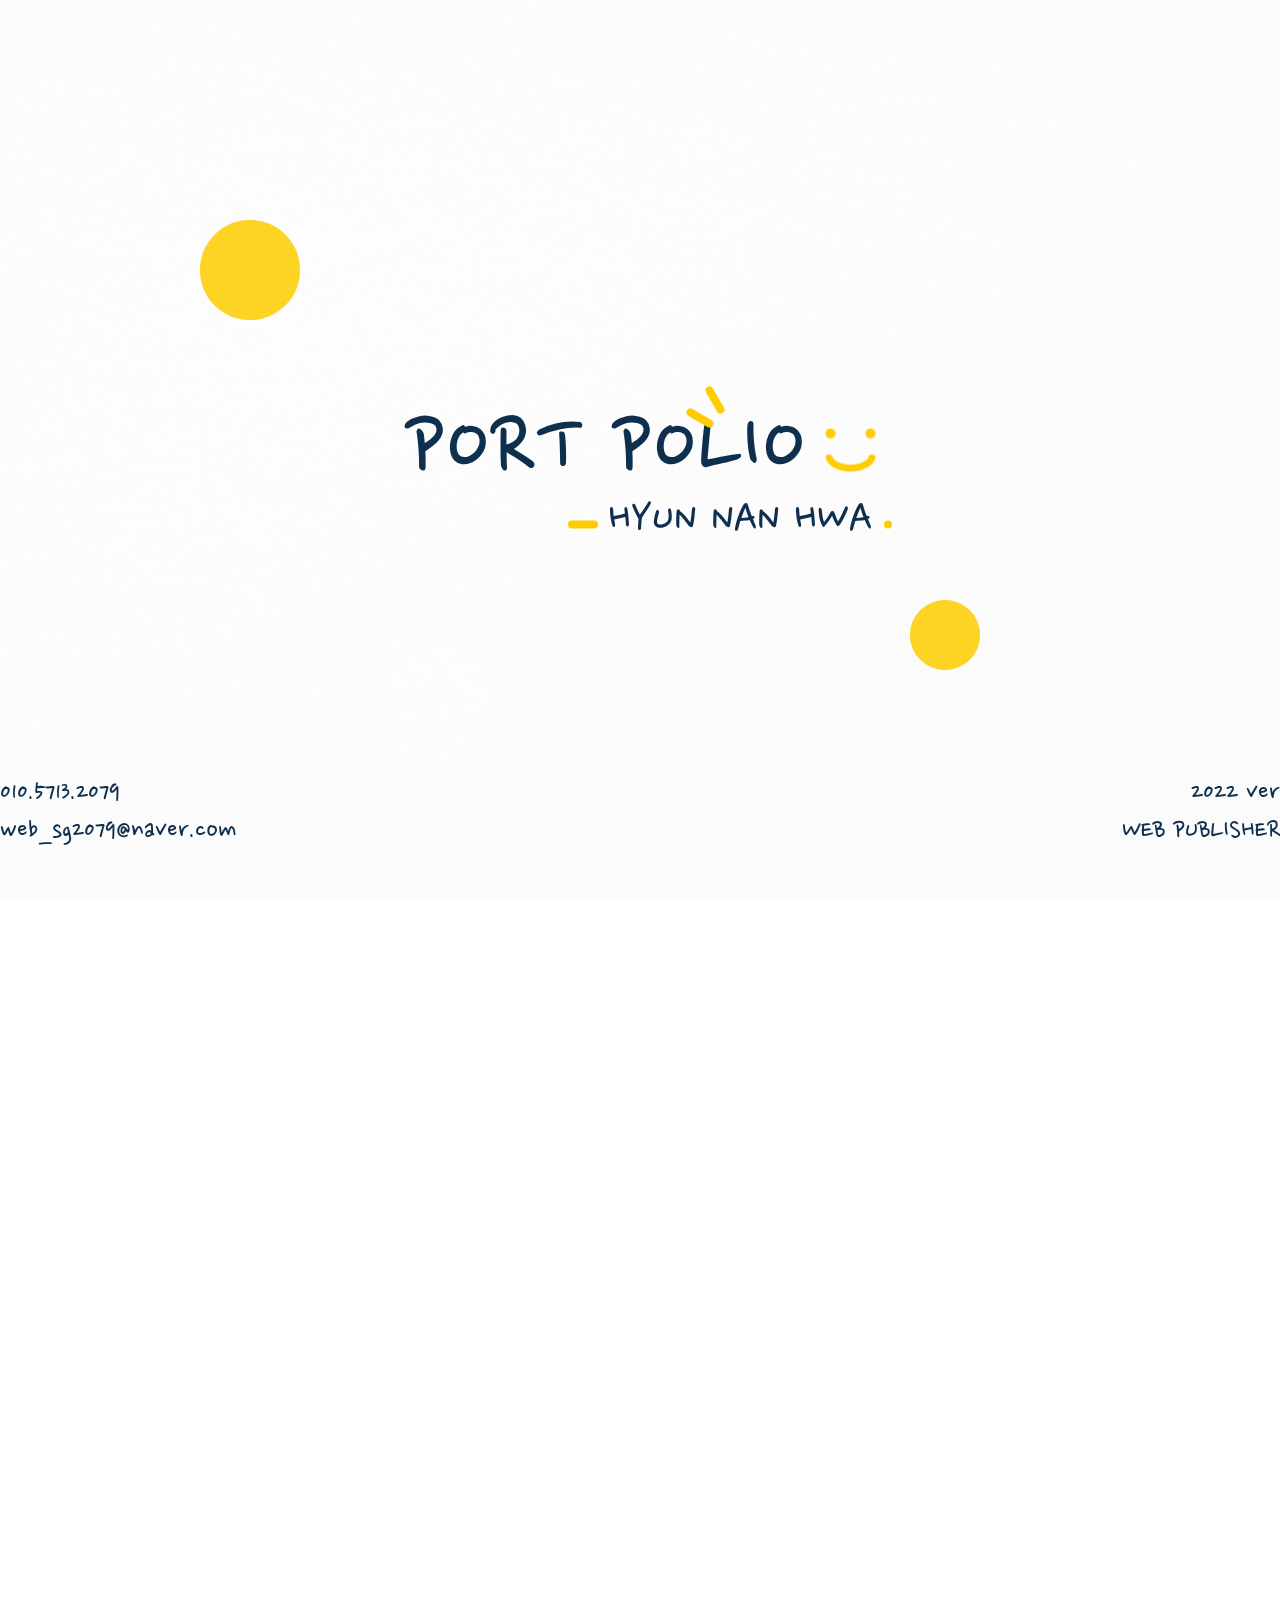
==== index.html @ 932bc582 "first commit" ====
<!DOCTYPE html>
<html lang="ko">
<head>
    <meta charset="UTF-8">
    <meta http-equiv="X-UA-Compatible" content="IE=edge">
    <meta name="viewport" content="width=device-width, initial-scale=1.0">
    <title>portpolio</title>

    <link href="css/index.css" rel="stylesheet"/>

    <link href="lib/XEIcon-2.2.0/xeicon.min.css" rel="stylesheet"/>
    <link href="js/fullPage.js-master/dist/fullpage.min.css" rel="stylesheet"/>

    <link href="https://fonts.googleapis.com/css2?family=Nanum+Pen+Script&display=swap" rel="stylesheet">
    <link href="https://fonts.googleapis.com/css2?family=Noto+Sans+KR:wght@100;300;400;500;700&display=swap" rel="stylesheet">

    <script src="js/fullPage.js-master/dist/fullpage.min.js"></script>
    <script src="js/fullPage.js-master/vendors/scrolloverflow.min.js"></script>
    <script src="js/jquery-3.6.0.min.js"></script>
    <script>
        $(function(){
            var myFullpage = new fullpage('#fullpage', {
                scrollOverflow:true,
                anchors: ['firstPage', 'secondPage', '3rdPage', '4rdpage', '5rdpage', '6rdpage'],
                /* navigation: true,
                navigationPosition: 'right',  */
                afterResponsive: function(isResponsive){
                }
            });

            //hollys
            $('.btn1').click(function(){
                $('.hollys_page').css({
                   'display' : 'block'
                });
                $('body').on('scroll touchmove mousewheel', function(event){
                    event.preventDefault();
                    event.stopPropagation();
                    return false;
                });
            });

            $('.xi-close').click(function(){
                $('.hollys_page').css({
                    'display' : 'none'
                });
                $('body').off('scroll touchmove mousewheel');
            });


            //cledor
            $('.btn2').click(function(){
                $('.cledor_page').css({
                    'display' : 'block' 
                });
                $('body').on('scroll touchmove mousewheel', function(event){
                    event.preventDefault();
                    event.stopPropagation();
                    return false;
                });
            });

            $('.xi-close').click(function(){
                $('.cledor_page').css({
                    'display' : 'none'
                });
                $('body').off('scroll touchmove mousewheel');
            });

            //yoo
            $('.btn3').click(function(){
                $('.yoo_page').css({
                    'display' : 'block' 
                });
                $('body').on('scroll touchmove mousewheel', function(event){
                    event.preventDefault();
                    event.stopPropagation();
                    return false;
                });
            });

            $('.xi-close').click(function(){
                $('.yoo_page').css({
                    'display' : 'none'
                });
                $('body').off('scroll touchmove mousewheel');
            });

            //non
            $('.btn4').click(function(){
                $('.non_page').css({
                    'display' : 'block' 
                });
                $('body').on('scroll touchmove mousewheel', function(event){
                    event.preventDefault();
                    event.stopPropagation();
                    return false;
                });
            });

            $('.xi-close').click(function(){
                $('.non_page').css({
                    'display' : 'none'
                });
                $('body').off('scroll touchmove mousewheel');
            });

        });
    </script>
</head>
<body>
    
    <div id="fullpage">

        <div class="first section">
            <header>
                <img src="img/bg2.jpg" alt="">
                <div class="title">
                    <h1>PORT POLIO</h1>
                    
                    <div class="img">
                        <img src="img/smile.png" alt="">
                    </div><!-- img end -->
                </div><!-- title end -->
                
                <div class="ani"></div>
                <div class="ani2"></div>
                <div class="ani3"></div>
                <div class="ani4"></div>
                <div class="ani5"></div>
                <div class="ani6"></div>
                <div class="ani7"></div>
        
                <div class="ani8"></div>
                <div class="ani9"></div>
                <div class="ani10"></div>
                <div class="ani11"></div>
                <div class="ani12"></div>
        
                <div class="name">
                    <h2>HYUN NAN HWA</h2>
                </div><!-- name end -->
        
                <div class="info">
                    <ul>
                        <li>010.5713.2079</li>
                        <li>web_sg2079@naver.com</li>
                    </ul><!-- left end -->
        
                    <ul>
                        <li>2022 ver</li>
                        <li>WEB PUBLISHER</li>
                    </ul>
                </div> <!-- info end -->
            </header>
        </div><!-- first section end -->
        <div class="about section " id="section0">
            
            <div class="about_in">
                <div class="about_left">
                    <div>
                        <h1>
                            HYUN <br/>
                            NAN HWA
                        </h1>
                    </div>
                    
                    <div class="character">
                        <ul>
                            <li><span>CHARACTER</span></li>
                            <li>끈기</li>
                            <li>책임감</li>
                            <li>긍정적</li>
                        </ul>
                    </div><!-- character end -->
                </div> <!-- about_left end -->
                
                
                <div class="about_right">
                    <div class="about_box">
                        <div>
                            <img src="img/다운로드.jpg" alt="">
                        </div>

                        <div>
                            <ul class="profile"> 
                                <li><span>PROFILE</span></li>
                                <li>현난화</li>
                                <li>부산광역시 동래구</li>
                                <li>010.5713.2079</li>
                                <li>web_sg2079@naver.com</li>
                            </ul><!-- profile end -->

                            <ul class="edu">
                                <li><span>EDUCATION</span></li>
                                <li>2021.12 그린컴퓨터아카데미 웹퍼블리셔 과정 수료</li>
                                <li>2016.02 부산정보관광고등학교 졸업</li>
                                <!-- <li><button>이력서 PDF 다운로드</button></li> -->
                            </ul><!-- edu end -->
                            
                        </div>
                        
                    </div><!-- about_box end -->

                    <div>
                        <h3>SKILLS</h3>
                        <ul class="skills">
                            <li>
                                <img src="img/html.png" alt="">
                                <p>HTML</p>
                            </li>
                            <li>
                                <img src="img/css.png" alt="">
                                <p>CSS</p>
                            </li>
                            <li>
                                <img src="img/js.png" alt="">
                                <p>Js</p>
                            </li>
                            <li>
                                <img src="img/ps.png" alt="">
                                <p>Ps</p>
                            </li>
                            <li>
                                <img src="img/ai.png" alt="">
                                <p>Ai</p>
                            </li>
                            <li>
                                <img src="img/xd.png" alt="">
                                <p>XD</p>
                            </li>
                            <li>
                                <img src="img/word.png" alt="">
                                <p>Word</p>
                            </li>
                            <li>
                                <img src="img/ppt.png" alt="">
                                <p>PPT</p>
                            </li>
                        </ul>
                    </div><!-- skills end -->
                </div><!-- about_right -->
            </div><!-- about_in end -->
           
        </div><!-- about end -->

        <div class="section" id="section1">
            <div class="chapter">

                <div class="chapter_title">
                    <h1>CHAPTER</h1>
                    
                    <div class="ani13"></div>
                    <div class="ani14"></div>

                    <div class="ani15"></div>
                    <div class="ani16"></div>
                    <div class="ani17"></div>
                    <div class="ani18"></div>
                    <div class="ani19"></div>

                    <div class="ani20"></div>
                    <div class="ani21"></div>
                    <div class="ani22"></div>
                    <div class="ani23"></div>
                    <div class="ani24"></div>
                </div><!-- chapter_title end -->

                <div class="chapter_in">

                    <ul class="web">
                        <li><span>WEBSITE RENEWAL</span></li>
                        <li>할리스 커피</li>
                        <li>끌레도르</li>
                        <li>빈집 큐레이션 플랫폼, 유휴</li>
                        <li>코비젼 위하랑</li>
                    </ul><!-- web end -->

                    <ul class="app">
                        <li><span>APP DESIGN</span></li>
                        <li>논픽션</li>
                    </ul><!-- app end -->

                    <ul class="graphic">
                        <li><span>GRAPHIC DESIGN</span></li>
                    </ul><!-- graphic end -->
                </div><!-- chapter_in end -->
            </div>
        </div>

        <div class="section" id="section2">
            <div class="hollys">
                <div class="animation_hollys">
                    <img src="img/hollys.png" alt="">
                </div>

                <div class="hollys_right">
                    <div class="hollys_title">
                        <h3>할리스 커피</h3>
                        <p>기본형 페이지</p>
                    </div><!-- hollys_title end -->

                    <div class="program">
                        <ul>
                            <li><span>참여도</span></li>
                            <li>기획/디자인/코딩 100%</li>
                        </ul>

                        <ul>
                            <li><span>프로그램</span></li>
                            <li>Photoshop</li>
                            <li>XD</li>
                            <li>HTML</li>
                            <li>CSS</li>
                        </ul>
                    </div><!-- program end -->

                    <div class="hollys_p">
                        <p>할리스 레드를 사용해 포인트를 주었고,<br/>
                            멤버십과 MD상품을 메인페이지에 배치하여<br/>
                            중요한 정보를 확인할 수 있도록 디자인 하였습니다.</p>
                        
                        <button class="btn1">상세페이지</button>
                        <button onclick="window.open('http://hymu.dothome.co.kr/hollys/index.html') ">홈페이지</button>
                            
                        <div class="hollys_page" id="h_page">
                            <img src="img/hollys_page.jpg" alt="">
                            <i class="xi-close"></i>
                        </div><!-- hollys_page end -->
                    </div><!-- hollys_p end -->
                </div> <!-- hollys_right end -->
            </div><!-- hollys end -->
        </div>

        <div class="section" id="section3">
            
            <div class="cledor">

                <div class="cledor_left">
                    <div class="cledor_title">
                        <h3>끌레도르</h3>
                        <p>반응형 페이지</p>
                    </div><!-- hollys_title end -->

                    <div class="program">
                        <ul>
                            <li><span>참여도</span></li>
                            <li>기획/디자인/코딩 100%</li>
                        </ul>

                        <ul>
                            <li><span>프로그램</span></li>
                            <li>Photoshop</li>
                            <li>XD</li>
                            <li>HTML</li>
                            <li>CSS</li>
                        </ul>
                    </div><!-- program end -->

                    <div class="cledor_p">
                        <p>
                            끌레도르만의 부드럽고 세련되며, 고급스러운 느낌을<br/>
                            살려주었습니다. 또한, 필요한 내용만을 담아 보기 좋고<br/>
                            편리하게 사용할 수 있도록 리뉴얼 하였습니다.<br/>
                            반응형으로 제작하였으며,
                            뷰포트 414PX 까지 적용하였습니다.  <br/>
                        </p>
                        
                        <button class="btn2">
                            상세페이지
                        </button>
                        <button onclick="window.open('http://hymu.dothome.co.kr/cledor/index.html') ">홈페이지</button>

                        <div class="cledor_page" id="c_page">
                            <img src="img/cledor_page.jpg" alt="">
                            <i class="xi-close"></i>
                        </div><!-- cledor_page end -->

                    </div><!-- cledor_p end -->
                </div> <!-- cledor_left end -->
                <div class="cledor_mockup">
                    <img src="img/cledor_mockup.png" alt="">
                </div><!-- cledor_mockup end -->
            </div><!-- cledor end -->

        </div>

        <div class="section" id="section4">

            <div class="yoo">
                <div class="animation_yoo">
                    <img src="img/yoo.jpg" alt="">
                </div>

                <div class="yoo_right">
                    <div class="yoo_title">
                        <h3>유휴</h3>
                        <p>기본형 페이지</p>
                    </div><!-- yoo_title end -->

                    <div class="program">
                        <ul>
                            <li><span>참여도</span></li>
                            <li>기획/디자인/코딩 100%</li>
                        </ul>

                        <ul>
                            <li><span>프로그램</span></li>
                            <li>Photoshop</li>
                            <li>XD</li>
                            <li>HTML</li>
                            <li>CSS</li>
                        </ul>
                    </div><!-- program end -->

                    <div class="yoo_p">
                        <p>‘살고 싶은 동네’ 라는 의미에 맞춰<br/>
                            깔끔하고 차분한 분위기로 디자인 하였습니다.<br/>
                            멤버십과 유휴 동네의 소식,  빈집 찾기 등 필요한<br/>
                            정보만을 담아 파악하기 쉽도록 리뉴얼 하였습니다.</p>
                        
                        <button class="btn3">상세페이지</button>
                        <button onclick="window.open('http://hymu.dothome.co.kr/yoo/index.html#firstPage') ">홈페이지</button>

                        <div class="yoo_page" id="y_page">
                            <img src="img/yoo_page.jpg" alt="">
                            <i class="xi-close"></i>
                        </div><!-- yoo_page end -->

                    </div><!-- yoo_p end -->
                </div> <!-- yoo_right end -->
            </div><!-- yoo end -->
        </div>

        <div class="section" id="section5">

            <div class="weharang">

                <div class="weharang_left">
                    <div class="weharang_title">
                        <h3>코비젼 위하랑</h3>
                        <p>기본형 카피</p>
                    </div><!-- weharang_title end -->

                    <div class="program">
                        <ul>
                            <li><span>참여도</span></li>
                            <li>코딩 100%</li>
                        </ul>

                        <ul>
                            <li><span>프로그램</span></li>
                            <li>HTML</li>
                            <li>CSS</li>
                        </ul>
                    </div><!-- program end -->

                    <div class="weharang_p">
                        <p>
                            코비젼 위하랑 홈페이지를 카피하여
                            제작하였습니다.
                        </p>
                        
                        <button onclick="window.open('http://hymu.dothome.co.kr/weharang/index.html') ">홈페이지</button>
                    </div><!-- weharang_p end -->
                </div> <!-- weharang_left end -->

                <div class="weharang_mockup">
                    <img src="img/weharang.jpg" alt="">
                </div><!-- weharang_mockup end -->
            </div><!-- weharang end -->

        </div>

        <div class="section" id="section6">

            <div class="non">
                <div class="non_mockup">
                    <img src="img/non.png" alt="">
                    <img src="img/non_menu.png" alt="">
                    <img src="img/non_sub.png" alt="">
                </div><!-- non_mockup end -->

                <div class="non_right">
                    <div class="non_title">
                        <h3>논픽션</h3>
                        <p>앱 디자인</p>
                    </div><!-- yoo_title end -->

                    <div class="program">
                        <ul>
                            <li><span>참여도</span></li>
                            <li>기획/디자인 100%</li>
                        </ul>

                        <ul>
                            <li><span>프로그램</span></li>
                            <li>Photoshop</li>
                            <li>XD</li>
                        </ul>
                    </div><!-- program end -->

                    <div class="non_p">
                        <p>논픽션의 브랜드 취지에 따라 차분하고<br/>
                            고요한 분위기로 제작하였으며,<br/>
                            자연적인 이미지를 강조하였습니다. </p>
                        
                        <button class="btn4">상세페이지</button>

                        <div class="non_page">
                            <img src="img/non_page.jpg" alt="">
                            <i class="xi-close"></i>
                        </div><!-- non_page end -->

                    </div><!-- non_p end -->
                </div> <!-- non_right end -->
            </div><!-- non end -->
        </div>

        <div class="section" id="section7">
            
            <div class="graphic_design">

                <div>
                    <h3>GRAPHIC DESIGN</h3>    
                </div>

                <div class="banner">

                    <div class="slide" id="slide1">
                        <div class="banner1">
                            <img src="img/0702-웹배너완성2.png" alt="">
                        </div>
                    </div>

                    <div class="slide2 slide" id="slide2">
                        <div class="banner2">
                            <img src="img/1101_레이어마스크사용하여배너제작_완성.jpg" alt="">
                        </div>
                    </div>

                    <div class="slide3 slide" id="slide3">
                        <div class="banner3">
                            <img src="img/06_가우시안 블러이미지.jpg" alt="">
                        </div>
                    </div>

                    <div class="slide4 slide" id="slide4">
                        <div class="banner4">
                            <img src="img/메인시안02.jpg" alt="">
                            <img src="img/토마토잘라내기.jpg" alt="">
                        </div>
                    </div>

                    <div class="slide5 slide" id="slide5">
                        <div class="banner5">
                            <img src="img/왕복항공권.png" alt="">
                            <img src="img/이벤트.png" alt="">
                        </div>
                    </div>

                </div><!-- banner end -->

            </div><!-- graphic_design end -->

        </div>

        <div class="section" id="section8">

            <div class="footer">
                <div class="f_title">
                    <h1>THANK YOU !</h1>
                    
                    <div class="img">
                        <img src="img/smile.png" alt="">
                    </div><!-- img end -->
                </div><!-- f_title end -->

                <div class="ani25"></div>
                <div class="ani26"></div>

        
                <div class="f_info">
                    <ul>
                        <li>010.5713.2079</li>
                        <li>web_sg2079@naver.com</li>
                    </ul><!-- left end -->
        
                    <ul>
                        <li><a href="img/현난화 입사지원서.pdf" download target="_blank">이력서 다운로드</a></li>
                        <li><a href="img/현난화_포트폴리오.pdf" download target="_blank">포트폴리오 다운로드</a></li>
                    </ul>
                    
                    <ul>
                        <li>2022 ver</li>
                        <li>WEB PUBLISHER</li>
                    </ul>
                </div> <!-- info end -->
            </div><!-- footer end -->
        </div>

    </div> <!-- #fullpage end -->
</body>
</html>
---- css/index.css ----
@charset "utf-8";

* {margin: 0; padding: 0;}
li {list-style: none;}
a {
    text-decoration: none;
    color: #333;
    display: block;
}

/* HEADER */
header {
    position: relative;
    font-family: 'Nanum Pen Script';
}
header > img {
    width: 100%;
    height: 100vh;
    display: block;
}
.title {
    position: absolute;
    top: 50%;
    left: 50%;
    transform: translate(-50%, -50%);
    display: flex;
}
.title h1 {
    font-size: 100px;
    color: #0f2f4f;
    font-weight: lighter;
    margin-right: 20px;
}
.title .img {
    display: flex;
    align-items: center;
}
.ani {
    animation: po 1s .1s infinite alternate linear;
    width: 30px;
    height: 8px;
    border-radius: 50px;
    background-color: #ffcc00;

    position: absolute;
    top: 46%;
    left: 685px;
    transform: translateY(-46.5%);
    transform: rotate(30deg);
}
@keyframes po {
    0% {
        transform: rotate(50deg);
    }
}
.ani2 {
    animation: po2 1s .1s infinite alternate linear;
    width: 30px;
    height: 8px;
    border-radius: 50px;
    background-color: #ffcc00;

    position: absolute;
    top: 44%;
    left: 700px;
    transform: translateY(-44%);
    transform: rotate(60deg);
}
@keyframes po2 {
    0% {
        transform: rotate(80deg);
    }
    100% {
        
    }
}
.ani3 {
    animation: ball 1.5s 0s infinite alternate linear;
    width: 100px;
    height: 100px;
    background-color: #ffcc00;
    border-radius: 50px;
    opacity: .5;

    position: absolute;
    top: 220px;
    left: 200px;
}
@keyframes ball {
    0% {
        transform: translate(120px, 180px);
    }
}
.ani4 {
    animation: ball2 1.5s .3s infinite alternate linear;
    width: 100px;
    height: 100px;
    background-color: #ffcc00;
    border-radius: 50px;
    opacity: .4;

    position: absolute;
    top: 220px;
    left: 200px;
}
@keyframes ball2 {
    0% {
        transform: translate(120px, 180px);
    }
}
.ani5 {
    animation: ball3 1.5s .6s infinite alternate linear;
    width: 100px;
    height: 100px;
    background-color: #ffcc00;
    border-radius: 50px;
    opacity: .3;

    position: absolute;
    top: 220px;
    left: 200px;
}
@keyframes ball3 {
    0% {
        transform: translate(120px, 180px);
    }
}
.ani6 {
    animation: ball4 1.5s .9s infinite alternate linear;
    width: 100px;
    height: 100px;
    background-color: #ffcc00;
    border-radius: 50px;
    opacity: .2;

    position: absolute;
    top: 220px;
    left: 200px;
}
@keyframes ball4 {
    0% {
        transform: translate(120px, 180px);
    }
}
.ani7 {
    animation: ball5 1.5s 1.2s infinite alternate linear;
    width: 100px;
    height: 100px;
    background-color: #ffcc00;
    border-radius: 50px;
    opacity: .1;

    position: absolute;
    top: 220px;
    left: 200px;
}
@keyframes ball5 {
    0% {
        transform: translate(120px, 180px);
    }
}


.ani8 {
    animation: ball6 2s 0s infinite alternate linear;
    width: 70px;
    height: 70px;
    background-color: #ffcc00;
    border-radius: 50px;
    opacity: .5;

    position: absolute;
    top: 600px;
    right: 300px;
}
@keyframes ball6 {
    0% {
        transform: translate(-120px, 150px);
    }
}
.ani9 {
    animation: ball7 2s .3s infinite alternate linear;
    width: 70px;
    height: 70px;
    background-color: #ffcc00;
    border-radius: 50px;
    opacity: .4;

    position: absolute;
    top: 600px;
    right: 300px;
}
@keyframes ball7 {
    0% {
        transform: translate(-120px, 150px);
    }
}
.ani10 {
    animation: ball8 2s .6s infinite alternate linear;
    width: 70px;
    height: 70px;
    background-color: #ffcc00;
    border-radius: 50px;
    opacity: .3;

    position: absolute;
    top: 600px;
    right: 300px;
}
@keyframes ball8 {
    0% {
        transform: translate(-120px, 150px);
    }
}
.ani11 {
    animation: ball9 2s .9s infinite alternate linear;
    width: 70px;
    height: 70px;
    background-color: #ffcc00;
    border-radius: 50px;
    opacity: .2;

    position: absolute;
    top: 600px;
    right: 300px;
}
@keyframes ball9 {
    0% {
        transform: translate(-120px, 150px);
    }
}
.ani12 {
    animation: ball10 2s 1.2s infinite alternate linear;
    width: 70px;
    height: 70px;
    background-color: #ffcc00;
    border-radius: 50px;
    opacity: .1;

    position: absolute;
    top: 600px;
    right: 300px;
}
@keyframes ball10 {
    0% {
        transform: translate(-120px, 150px);
    }
}

/* header .title::before {
    content: '';
    width: 30px;
    height: 8px;
    background-color: red;
    border-radius: 50px;
    transform: rotate(60deg);
}
header .title::after {
    content: '';
    width: 30px;
    height: 8px;
    background-color: red;
    border-radius: 50px;
    transform: rotate(30deg);
    
    position: absolute;
    top: 25px;
    left: -15px;
} */

header .name {
    position: absolute;
    top: 50%;
    left: 50%;
    transform: translate(-50%, -50%);
    margin-top: 70px;
    margin-left: 100px;
}
header .name::before {
    content: '';
    width: 30px;
    height: 8px;
    background-color: #ffcc00;
    border-radius: 50px;

    position: absolute;
    top: 50%;
    left: -40px;
}
header .name::after {
    content: '';
    width: 8px;
    height: 8px;
    background-color: #ffcc00;
    border-radius: 50px;

    position: absolute;
    top: 50%;
    right: -20px;
}
header .name h2 {
    font-size: 50px;
    color: #0f2f4f;
    font-weight: lighter;
}

.info {
    max-width: 1720px;
    width: 100%;
    margin: 0 auto;

    display: flex;
    justify-content: space-between;

    position: absolute;
    bottom: 50px;
    left: 50%;
    transform: translateX(-50%);
}
.info ul {
    font-size: 30px;
    color: #0f2f4f;
}
.info ul:nth-child(2) {
    text-align: right;
}

/* about */
.about {
    background: url('../img/bg2.jpg') 0 0 / cover no-repeat;
    position: relative;
}
.about_in {
    max-width: 1420px;
    width: 100%;
    margin: 0 auto;

    display: flex;
    justify-content: space-between;

    font-family: 'Noto Sans KR', sans-serif;
}

/* left */
.about_left {
    width: 45%;
    display: flex;
    flex-wrap: wrap;
    align-content: space-between;
    
}
.about_left h1 {
    font-family: 'Nanum Pen Script';
    font-weight: lighter;
    font-size: 80px;
    line-height: 50px;
    margin-left: 20px;
    color: #0f2f4f;
}
.about_left h1::before {
    content: '';
    width: 5px;
    height: 100px;
    background-color: #ffcc00;

    position: absolute;
    margin-left: -20px;
}
.about_left .character {
    width: 80%;
    margin-left: 0;
    text-align: center;
}
.about_left .character ul li {
    font-size: 18px;
    margin: 0 auto;
    width: 130px;
    height: 130px;
    border-radius: 50%;
    line-height: 130px;
    color: #0f2f4f;
}
.about_left .character li span {
    font-size: 25px;
    color: #0f2f4f;
    font-weight: 500;
    margin-left: 0px;
}
.about_left .character li:first-child {
    line-height: 150px;
}
.about_left .character li:first-child::before {
    content: '';
    width: 8px;
    height: 8px;
    background-color: #ffcc00;
    border-radius: 50px;
    margin-left: -20px;
    margin-top: 73px;

    position: absolute;
}
.about_left .character li:nth-child(2) {
    background-color: rgba(255, 204, 0, .3);
    margin-bottom: -20px;
}
.about_left .character li:nth-child(3) {
    background-color: rgba(255, 204, 0, .2);
    margin-bottom: -20px;
} 
.about_left .character li:nth-child(4) {
    background-color: rgba(255, 204, 0, .1);
} 


/* right */
.about_right {
    display: flex;
    flex-wrap: wrap;
}
.about_right div:nth-child(2) {
    width: 100%;
}
.about_box {
    width: 100%;

    display: flex;
    align-items: center;

    padding: 25px 30px;
    margin-bottom: 50px;

    border: 5px solid #ffcc00;
    border-radius: 20px;
    background-color: white;
}
.about_box div ul {
    display: inline-block;
    vertical-align: top;
    font-weight: 500;
    line-height: 35px;
    font-size: 18px;
    color: #0f2f4f;
    /* letter-spacing: -1px; */
}
.about_box div ul li:first-child {
    margin-bottom: 30px;
}
.about_box img {
    width: 200px;
    margin-right: 40px;
}
.profile {
    margin-right: 50px;
    margin-right: 60px;
}
.profile span {
    font-size: 25px;
    margin-left: 20px;
}
.profile span::before {
    content: '';
    width: 8px;
    height: 8px;
    background-color: #ffcc00;
    border-radius: 50px;
    margin-left: -20px;
    margin-top: 14px;

    position: absolute;
}
.edu span {
    font-size: 25px;
    margin-left: 20px;
}
.edu span::before {
    content: '';
    width: 8px;
    height: 8px;
    background-color: #ffcc00;
    border-radius: 50px;
    margin-left: -20px;
    margin-top: 14px;

    position: absolute;
}
.edu button {
    margin-top: 15px;
    width: 180px;
    height: 50px;
    border: 0;
    border-radius: 10px;
    background-color: #0f2f4f;
    color: white;
    font-size: 15px;
    cursor: pointer;
}
.skills li {
    display: inline-block;
    flex-wrap: wrap;
    margin-right: 28px;
    text-align: center;
}
.about_right div:nth-child(2) {
    margin-left: 30px;
}
.about_right div:nth-child(2) h3 {
    font-size: 25px;
    margin-left: 20px;
    font-weight: 500;
    margin-bottom: 30px;
    color: #0f2f4f;
}
.about_right div:nth-child(2) h3::before {
    content: '';
    width: 8px;
    height: 8px;
    background-color: #ffcc00;
    border-radius: 50px;
    margin-left: -20px;
    margin-top: 16px;

    position: absolute;
}
.skills li p {
    margin-top: 15px;
    color: #0f2f4f;
    font-size: 18px;
}
.skills li:last-child {
    margin-right: 0;
}

/* chapter */
#section1 {
    background: url('../img/bg2.jpg') 0 0 / cover no-repeat;
    height: 100vh;

    position: relative;
}
.chapter {
    max-width: 350px;
    width: 100%;
    margin: 0 auto;
    display: flex;
    flex-direction: column;
}
.chapter h1 {
    font-size: 80px;
    font-family: 'Nanum Pen Script';
    font-weight: lighter;
    color: #0f2f4f;
    margin-bottom: 70px;
    text-align: center;
}
.chapter_in {
    color: #0f2f4f;
    font-family: 'Noto Sans KR', sans-serif;
    margin: 0 auto;
}
.chapter_in ul span {
    font-size: 25px;
    font-weight: 500;
}
.chapter_in ul li {
    font-size: 18px;
    font-weight: 400;
    margin-left: 20px;
}
.chapter_in ul li::before {
    content: '';
    width: 8px;
    height: 8px;
    border-radius: 50px;
    background-color: #ffcc00;

    position: absolute;
    margin-top: 12px;
    left: 0;
}
.chapter_in ul > li:first-child {
    margin-left: 0;
}
.chapter_in ul li:first-child:before {
    display: none;
}


/* web */
.web {
    margin-bottom: 50px;
    position: relative;
}
.web li:first-child {
    margin-bottom: 20px;
}
.web li:nth-child(3) {
    margin-top: 5px;
    margin-bottom: 5px;
}
.web li:nth-child(4) {
    margin-bottom: 5px;
} 
.web span::before {
    content: '01';
    font-family: 'Nanum Pen Script';
    font-size: 60px;
    color: #ffcc00;

    position: absolute;
    top: -15px;
    left: -60px;
}

/* app */
.app {
    margin-bottom: 50px;

    position: relative;
}
.app li:first-child {
    margin-bottom: 20px;
}
.app span::before {
    content: '02';
    font-family: 'Nanum Pen Script';
    font-size: 60px;
    color: #ffcc00;

    position: absolute;
    top: -13px;
    left: -70px;
}

/* graphic */
.graphic {
    position: relative;
}
.graphic span::before {
    content: '03';
    font-family: 'Nanum Pen Script';
    font-size: 60px;
    color: #ffcc00;

    position: absolute;
    top: -13px;
    left: -65px;
}


.ani13 {
    animation: po3 1s .1s infinite alternate linear;
    width: 30px;
    height: 8px;
    border-radius: 50px;
    background-color: #ffcc00;

    position: absolute;
    top: 22%;
    left: 800px;
    transform: rotate(30deg);
}
@keyframes po3 {
    0% {
        transform: rotate(50deg);
    }
}
.ani14 {
    animation: po4 1s .3s infinite alternate linear;
    width: 30px;
    height: 8px;
    border-radius: 50px;
    background-color: #ffcc00;

    position: absolute;
    top: 20%;
    left: 820px;
    transform: rotate(60deg);
}
@keyframes po4 {
    0% {
        transform: rotate(80deg);
    }
    100% {
        
    }
}
.ani15 {
    animation: ball11 1.5s 0s infinite alternate linear;
    width: 100px;
    height: 100px;
    background-color: #ffcc00;
    border-radius: 50px;
    opacity: .5;

    position: absolute;
    top: 220px;
    left: 200px;
}
@keyframes ball11 {
    0% {
        transform: translate(120px, 180px);
    }
}
.ani16 {
    animation: ball12 1.5s .3s infinite alternate linear;
    width: 100px;
    height: 100px;
    background-color: #ffcc00;
    border-radius: 50px;
    opacity: .4;

    position: absolute;
    top: 220px;
    left: 200px;
}
@keyframes ball12 {
    0% {
        transform: translate(120px, 180px);
    }
}
.ani17 {
    animation: ball13 1.5s .6s infinite alternate linear;
    width: 100px;
    height: 100px;
    background-color: #ffcc00;
    border-radius: 50px;
    opacity: .3;

    position: absolute;
    top: 220px;
    left: 200px;
}
@keyframes ball13 {
    0% {
        transform: translate(120px, 180px);
    }
}
.ani18 {
    animation: ball14 1.5s .9s infinite alternate linear;
    width: 100px;
    height: 100px;
    background-color: #ffcc00;
    border-radius: 50px;
    opacity: .2;

    position: absolute;
    top: 220px;
    left: 200px;
}
@keyframes ball14 {
    0% {
        transform: translate(120px, 180px);
    }
}
.ani19 {
    animation: ball15 1.5s 1.2s infinite alternate linear;
    width: 100px;
    height: 100px;
    background-color: #ffcc00;
    border-radius: 50px;
    opacity: .1;

    position: absolute;
    top: 220px;
    left: 200px;
}
@keyframes ball15 {
    0% {
        transform: translate(120px, 180px);
    }
}


.ani20 {
    animation: ball16 2s 0s infinite alternate linear;
    width: 70px;
    height: 70px;
    background-color: #ffcc00;
    border-radius: 50px;
    opacity: .5;

    position: absolute;
    top: 600px;
    right: 300px;
}
@keyframes ball16 {
    0% {
        transform: translate(-120px, 150px);
    }
}
.ani21 {
    animation: ball17 2s .3s infinite alternate linear;
    width: 70px;
    height: 70px;
    background-color: #ffcc00;
    border-radius: 50px;
    opacity: .4;

    position: absolute;
    top: 600px;
    right: 300px;
}
@keyframes ball17 {
    0% {
        transform: translate(-120px, 150px);
    }
}
.ani22 {
    animation: ball18 2s .6s infinite alternate linear;
    width: 70px;
    height: 70px;
    background-color: #ffcc00;
    border-radius: 50px;
    opacity: .3;

    position: absolute;
    top: 600px;
    right: 300px;
}
@keyframes ball18 {
    0% {
        transform: translate(-120px, 150px);
    }
}
.ani23 {
    animation: ball19 2s .9s infinite alternate linear;
    width: 70px;
    height: 70px;
    background-color: #ffcc00;
    border-radius: 50px;
    opacity: .2;

    position: absolute;
    top: 600px;
    right: 300px;
}
@keyframes ball19 {
    0% {
        transform: translate(-120px, 150px);
    }
}
.ani24 {
    animation: ball20 2s 1.2s infinite alternate linear;
    width: 70px;
    height: 70px;
    background-color: #ffcc00;
    border-radius: 50px;
    opacity: .1;

    position: absolute;
    top: 600px;
    right: 300px;
}
@keyframes ball20 {
    0% {
        transform: translate(-120px, 150px);
    }
}


/* hollys */
#section2 {
    background: url('../img/bg2.jpg') 0 0 / cover no-repeat;
    height: 100vh;

    position: relative;
}
.hollys {
    max-width: 1420px;
    width: 100%;
    margin: 0 auto;
    display: flex;
    justify-content: space-between;

    position: absolute;
    top: 50%;
    left: 50%;
    transform: translate(-50%, -50%);

    font-family: 'Noto Sans KR', sans-serif;
    color: #0f2f4f;
}
.hollys .animation_hollys {
    width: 700px; height: 630px;
    background: url('../img/mockup.png') 0 0 / 100% 100% no-repeat;
    position: relative;
    overflow: hidden;
}
.hollys .animation_hollys img {
    width: 96%;
    z-index: -9;
    position: absolute;
    top: 30px;
    left: 16px;

    animation: hollys 15s infinite linear;
}

@keyframes hollys {
    0% {
        transform: translateY(0);
    }
    100% {
        transform: translateY(-70%);
    }
}
.hollys_right {
    width: 35%;
    display: flex;
    flex-direction: column;
    justify-content: center;
}

.hollys_title h3 {
    font-size: 25px;
    font-weight: 500;
    position: relative;
    margin-bottom: 10px;
    margin-left: 20px;
}
.hollys_title h3::before {
    content: '';
    width: 8px;
    height: 8px;
    border-radius: 50px;
    background-color: #ffcc00;

    position: absolute;
    top: 55%;
    left: -20px;
    transform: translateY(-50%);
}
.hollys_title p {
    font-size: 20px;
    font-weight: 400;
    margin-bottom: 50px;
    margin-left: 20px;
    color: #0f2f4f;

}

.program li{
    display: inline-block;
}
.program ul li span {
    font-size: 20px;
    font-weight: 500;
    margin-right: 10px;
}
.program ul:nth-child(1) {
    margin-bottom: 15px;
}
.program ul:nth-child(1) li {
    margin-right: 28px;
}
.program ul li {
    font-size: 18px;
    font-weight: 400;
    margin-right: 10px;
}
.program ul:nth-child(2) {
    margin-bottom: 50px;
}
.program ul:nth-child(2) li:last-child {
    margin-right: 0;
} 

.hollys_p p {
    font-size: 18px;
    line-height: 35px;
    margin-bottom: 80px;
}
.hollys_p button {
    width: 180px;
    height: 50px;
    margin-right: 15px;
    border: 0;
    font-size: 18px;
    color: white;
    border-radius: 5px;
    box-shadow: 2px 3px 10px rgba(0, 0, 0, .3);
    transition: all .5s;
    cursor: pointer;
}
.hollys_p button:first-of-type {
    background-color: #0f2f4f;
}
.hollys_p button:nth-of-type(2) {
    background-color: #aaa;
}
button:hover {
    box-shadow: 5px 6px 10px 0px rgb(0 0 0 / 30%);
    transform: translateX(-3px) translateY(-3px);
}
.hollys_page {
    width: 1200px;
    height: 90vh;
    background-color: white;
    position: absolute;
    top: 50%;
    left: 50%;
    transform: translate(-50%, -50%);
    border-radius: 20px;
    overflow-y: scroll;
    box-sizing: border-box;
    box-shadow: 2px 3px 15px rgba(0, 0, 0, .3);
    transition: all .5s;
    display: none;
    padding: 30px 15px 30px 30px;
}
.hollys_page img {
    width: 95%;
    margin-left: 20px;
}
.hollys_page .xi-close {
    font-size: 20px;
    position: sticky;
    float: right;
    top: 0;
}

#h_page::-webkit-scrollbar-thumb {
    border-radius: 50px;
    background-color: #ffcc00;
}
#h_page::-webkit-scrollbar {
    width: 10px;
}
#h_page::-webkit-scrollbar-track {
    background-color: transparent;
    margin: 10px 0;
}

/* cledor */
#section3 {
    background: url('../img/bg2.jpg') 0 0 / cover no-repeat;
    height: 100vh;

    position: relative;
}
.cledor {
    max-width: 1470px;
    width: 100%;
    margin: 0 auto;
    display: flex;
    justify-content: space-between;

    position: absolute;
    top: 50%;
    left: 50%;
    transform: translate(-50%, -50%);

    font-family: 'Noto Sans KR', sans-serif;
    color: #0f2f4f;
}
.cledor .cledor_mockup {
    width: 68%;
    display: flex;
    align-items: center;
    flex-direction: column;
    justify-content: center;
    align-items: flex-end;
}
.cledor .cledor_mockup  img {
    width: 90%;
}
.cledor_left {
    display: flex;
    flex-direction: column;
    justify-content: center;
}

.cledor_title h3 {
    font-size: 25px;
    font-weight: 500;
    position: relative;
    margin-left: 20px;
    margin-bottom: 10px;
}
.cledor_title h3::before {
    content: '';
    width: 8px;
    height: 8px;
    border-radius: 50px;
    background-color: #ffcc00;

    position: absolute;
    top: 50%;
    left: -20px;
    transform: translateY(-50%);
}
.cledor_title p {
    font-size: 20px;
    font-weight: 400;
    margin-bottom: 50px;
    margin-left: 20px;
    color: #0f2f4f;
}

.cledor_p p {
    font-size: 18px;
    line-height: 35px;
    margin-bottom: 80px;
}
.cledor_p button {
    width: 180px;
    height: 50px;
    margin-right: 15px;
    border: 0;
    font-size: 18px;
    color: white;
    border-radius: 5px;
    box-shadow: 2PX 2PX 10PX rgba(0, 0, 0, .3);
    transition: all .5s;
    cursor: pointer;
}
.cledor_p button:first-of-type {
    background-color: #0f2f4f;
}
.cledor_p button:nth-of-type(2) {
    background-color: #aaa;
}

.cledor_page {
    width: 1200px;
    height: 90vh;
    background-color: white;
    position: absolute;
    top: 50%;
    left: 50%;
    transform: translate(-50%, -50%);
    border-radius: 20px;
    overflow-y: scroll;
    box-sizing: border-box;
    box-shadow: 2px 3px 15px rgba(0, 0, 0, .3);
    transition: all .5s;
    display: none;
    padding: 30px 15px 30px 30px;
    
}
.cledor_page img {
    width: 95%;
    margin-left: 20px;
}
.cledor_page .xi-close {
    font-size: 20px;
    position: sticky;
    top: 0;
    float: right;
}

#c_page::-webkit-scrollbar-thumb {
    border-radius: 50px;
    background-color: #ffcc00;
}
#c_page::-webkit-scrollbar {
    width: 10px;
}
#c_page::-webkit-scrollbar-track {
    background-color: transparent;
    margin: 10px 0;
}

/* yoo */
#section4 {
    background: url('../img/bg2.jpg') 0 0 / cover no-repeat;
    height: 100vh;

    position: relative;
}
.yoo {
    max-width: 1420px;
    width: 100%;
    margin: 0 auto;
    display: flex;
    justify-content: space-between;

    position: absolute;
    top: 50%;
    left: 50%;
    transform: translate(-50%, -50%);

    font-family: 'Noto Sans KR', sans-serif;
    color: #0f2f4f;
}
.yoo .animation_yoo {
    width: 720px; height: 630px;
    background: url('../img/mockup.png') 0 0 / 100% 100% no-repeat;
    position: relative;
    overflow: hidden;
}
.yoo .animation_yoo img {
    width: 96%;
    z-index: -9;
    position: absolute;
    top: 30px;
    left: 16px;

    animation: yoo 25s infinite linear;
}

@keyframes yoo {
    0% {
        transform: translateY(0);
    }
    100% {
        transform: translateY(-70%);
    }
}

.yoo_right {
    width: 35%;
    display: flex;
    flex-direction: column;
    justify-content: center;
}
.yoo_title h3 {
    font-size: 25px;
    font-weight: 500;
    position: relative;
    margin-left: 20px;
    margin-bottom: 10px;
}
.yoo_title h3::before {
    content: '';
    width: 8px;
    height: 8px;
    border-radius: 50px;
    background-color: #ffcc00;

    position: absolute;
    top: 55%;
    left: -20px;
    transform: translateY(-55%);
}
.yoo_title p {
    font-size: 20px;
    font-weight: 400;
    margin-bottom: 50px;
    color: #0f2f4f;
    margin-left: 20px;
}

.yoo_p p {
    font-size: 18px;
    line-height: 35px;
    margin-bottom: 80px;
}
.yoo_p button {
    width: 180px;
    height: 50px;
    margin-right: 15px;
    border: 0;
    font-size: 18px;
    color: white;
    border-radius: 5px;
    box-shadow: 2PX 2PX 10PX rgba(0, 0, 0, .3);
    transition: all .5s;
    cursor: pointer;
}
.yoo_p button:first-of-type {
    background-color: #0f2f4f;
}
.yoo_p button:nth-of-type(2) {
    background-color: #aaa;
}

.yoo_page {
    width: 1200px;
    height: 90vh;
    background-color: white;
    position: absolute;
    top: 50%;
    left: 50%;
    transform: translate(-50%, -50%);
    border-radius: 20px;
    overflow-y: scroll;
    box-sizing: border-box;
    box-shadow: 2px 3px 15px rgba(0, 0, 0, .3);
    transition: all .5s;
    display: none;
    padding: 30px 15px 30px 30px;
}
.yoo_page img {
    width: 95%;
    margin-left: 20px;
}
.yoo_page .xi-close {
    font-size: 20px;
    position: sticky;
    top: 0;
    float: right;
}

#y_page::-webkit-scrollbar-thumb {
    border-radius: 50px;
    background-color: #ffcc00;
}
#y_page::-webkit-scrollbar {
    width: 10px;
}
#y_page::-webkit-scrollbar-track {
    background-color: transparent;
    margin: 10px 0;
}


/* weharang */
#section5 {
    background: url('../img/bg2.jpg') 0 0 / cover no-repeat;
    height: 100vh;

    position: relative;
}
.weharang {
    max-width: 1320px;
    width: 100%;
    margin: 0 auto;
    display: flex;
    justify-content: space-between;

    position: absolute;
    top: 50%;
    left: 50%;
    transform: translate(-50%, -50%);

    font-family: 'Noto Sans KR', sans-serif;
    color: #0f2f4f;
}
.weharang .weharang_mockup {
    display: flex;
    align-items: flex-end;
    flex-direction: column;
}
.weharang .weharang_mockup {
    width: 720px; height: 630px;
    background: url('../img/mockup.png') 0 0 / 100% 100% no-repeat;
    position: relative;
    overflow: hidden;
}
.weharang .weharang_mockup img {
    width: 96.5%;
    z-index: -2;
    position: absolute;
    top: 15px;
    left: 18px;

    animation: weharang 40s infinite linear;
}

@keyframes weharang {
    0% {
        transform: translateY(0);
    }
    100% {
        transform: translateY(-100%);
    }
}

.weharang_left {
    display: flex;
    flex-direction: column;
    justify-content: center;
}

.weharang_title h3 {
    font-size: 25px;
    font-weight: 500;
    position: relative;
    margin-left: 20px;
    margin-bottom: 10px;
}
.weharang_title h3::before {
    content: '';
    width: 8px;
    height: 8px;
    border-radius: 50px;
    background-color: #ffcc00;

    position: absolute;
    top: 50%;
    left: -20px;
    transform: translateY(-50%);
}
.weharang_title p {
    font-size: 20px;
    font-weight: 400;
    margin-bottom: 50px;
    color: #0f2f4f;
    margin-left: 20px;
}

.weharang_p p {
    font-size: 18px;
    line-height: 40px;
    margin-bottom: 80px;
}
.weharang_p button {
    width: 180px;
    height: 50px;
    margin-right: 15px;
    border: 0;
    font-size: 18px;
    color: white;
    border-radius: 5px;
    box-shadow: 2PX 2PX 10PX rgba(0, 0, 0, .3);
    background-color: #aaa;
    transition: all .5s;
    cursor: pointer;
}

/* non */
#section6 {
    background: url('../img/bg2.jpg') 0 0 / cover no-repeat;
    height: 100vh;

    position: relative;
}
.non {
    max-width: 1420px;
    width: 100%;
    margin: 0 auto;
    display: flex;
    justify-content: space-between;

    position: absolute;
    top: 50%;
    left: 50%;
    transform: translate(-50%, -50%);

    font-family: 'Noto Sans KR', sans-serif;
    color: #0f2f4f;
}
.non_mockup {
    width: 18%;
    position: relative;
    left: 210px;
}
.non_mockup img:first-child {
    width: 100%;
    position: absolute;
    
}
.non_mockup img:nth-child(2) {
    width: 98%; height: 106%;
    position: absolute;
    top: 5px;
    left: 5px;
    z-index: -9;

    animation: non 5s infinite alternate;
}
@keyframes non {
    0% {
        transform: translateX(5px);
    }
    80% {
        transform: translateX(-230px);
    }
    100% {
        transform: translateX(-230px);
    }
}
.non_mockup img:nth-child(3) {
    width: 98%; height: 107%;
    position: absolute;
    top: 5px;
    left: 5px;
    z-index: -9;

    animation: non_sub 5s infinite alternate;
}
@keyframes non_sub {
    0% {
        transform: translateX(5px);
    }
    80% {
        transform: translateX(270px);
    }
    100% {
        transform: translateX(270px);
    }
}

.non_right {
    width: 35%;
    display: flex;
    flex-direction: column;
    justify-content: center;
}

.non_title h3 {
    font-size: 25px;
    font-weight: 500;
    position: relative;
    margin-left: 20px;
    margin-bottom: 10px;
}
.non_title h3::before {
    content: '';
    width: 8px;
    height: 8px;
    border-radius: 50px;
    background-color: #ffcc00;

    position: absolute;
    top: 50%;
    left: -20px;
    transform: translateY(-50%);
}
.non_title p {
    font-size: 20px;
    font-weight: 400;
    margin-bottom: 50px;
    color: #0f2f4f;
    margin-left: 20px;
}

.non_p p {
    font-size: 18px;
    line-height: 35px;
    margin-bottom: 80px;
}
.non_p button {
    width: 180px;
    height: 50px;
    margin-right: 15px;
    border: 0;
    font-size: 18px;
    color: white;
    border-radius: 5px;
    box-shadow: 2PX 2PX 10PX rgba(0, 0, 0, .3);
    background-color: #0f2f4f;
    transition: all .5s;
    cursor: pointer;
}

.non_page {
    width: 1200px;
    background-color: white;
    position: absolute;
    top: 50%;
    left: 50%;
    transform: translate(-50%, -50%);
    border-radius: 20px;
    box-sizing: border-box;
    box-shadow: 2px 3px 15px rgba(0, 0, 0, .3);
    transition: all .5s;
    display: none;
    padding: 30px 15px 30px 30px;
}
.non_page img {
    width: 95%;
    margin-left: 20px;
    margin-right: 0;
}
.non_page .xi-close {
    font-size: 20px;
    position: sticky;
    float: right;
    top: 0;
}

/* graphic_design */
#section7 {
    background: url('../img/bg2.jpg') 0 0 / cover no-repeat;
    height: 100vh;
}
.graphic_design {
    display: flex;
    flex-direction: column;
    align-items: center;
}
.graphic_design > div:first-child {
    padding: 50px 0;
    padding-top: 100px;
}
.graphic_design > div:first-child h3 {
    font-size: 80px;
    font-family: 'Nanum Pen Script';
    font-weight: 500;
    color: #0f2f4f;
    margin-left: 25px;
    
    position: relative;
}
.graphic_design > div:first-child h3::before {
    content: '';
    width: 8px;
    height: 8px;
    background-color: #ffcc00;
    border-radius: 50px;

    position: absolute;
    top: 50%;
    left: -25px;
    transform: translateY(-50%);
}

/* banner */
#slide1 {
    position: relative;
}
#slide1 .banner1 {
    position: absolute;
    top: 0%;
    left: 50%;
    transform: translateX(-50%);
}

#slide2 {
    position: relative;
}
#slide2 .banner2 {
    position: absolute;
    top: 0%;
    left: 50%;
    transform: translateX(-50%);
}

#slide3 {
    position: relative;
}
#slide3 .banner3 {
    position: absolute;
    top: -10%;
    left: 50%;
    transform: translateX(-50%);
}

#slide4 {
    position: relative;
}
#slide4 .banner4 {
   display: inline-block;
   text-align: center;
   position: absolute;
   top: 0;
}
#slide4 .banner4 img {
    width: 22.5%;
    vertical-align: top;
}
#slide4 .banner4 img:first-child {
    margin-right: 30px;
    width: 20%;

    box-shadow: 0px 0px 5px rgba(0, 0, 0, .3);
}

#slide5 {
    position: relative;
}
#slide5 .banner5 {
    display: inline-block;
    text-align: center;

    position: absolute;
    top: 0;
 }
 #slide5 .banner5 img {
     width: 30%;
     vertical-align: top;
 }
 #slide5 .banner5 img:first-child {
     margin-right: 30px;
 
     box-shadow: 0px 0px 5px rgba(0, 0, 0, .3);
 }

 .fp-controlArrow.fp-next {
    right: 100px!important;
    border-color: transparent transparent transparent #ffcc00!important;
 }
 .fp-controlArrow.fp-prev {
    left: 100px!important;
    border-color: transparent #ffcc00 transparent transparent!important;
 }

 /* footer */
#section8 {
    background: url('../img/bg2.jpg') 0 0 / cover no-repeat;
    height: 100vh;

    position: relative;

    font-family: 'Nanum Pen Script';
}
footer {
    position: relative;
}
footer > img {
    width: 100%;
    height: 100vh;
    display: block;
}
.f_title {
    position: absolute;
    top: 50%;
    left: 50%;
    transform: translate(-50%, -50%);
    display: flex;
}
.f_title h1 {
    font-size: 90px;
    color: #0f2f4f;
    font-weight: lighter;
    margin-right: 20px;
}
.f_title .img {
    display: flex;
    align-items: center;
}
.ani25 {
    animation: po5 1s .1s infinite alternate linear;
    width: 30px;
    height: 8px;
    border-radius: 50px;
    background-color: #ffcc00;

    position: absolute;
    top: 46%;
    left: 685px;
    transform: translateY(-46.5%);
    transform: rotate(30deg);
}
@keyframes po5 {
    0% {
        transform: rotate(50deg);
    }
}
.ani26 {
    animation: po6 1s .1s infinite alternate linear;
    width: 30px;
    height: 8px;
    border-radius: 50px;
    background-color: #ffcc00;

    position: absolute;
    top: 44%;
    left: 700px;
    transform: translateY(-44%);
    transform: rotate(60deg);
}
@keyframes po6 {
    0% {
        transform: rotate(80deg);
    }
    100% {
        
    }
}

footer div:nth-child(4) {
    position: absolute;
    top: 50%;
    left: 50%;
    transform: translate(-50%, -50%);
    margin-top: 70px;
    margin-left: 100px;
}
footer .name::before {
    content: '';
    width: 30px;
    height: 8px;
    background-color: #ffcc00;
    border-radius: 50px;

    position: absolute;
    top: 50%;
    left: -40px;
}
footer .name::after {
    content: '';
    width: 8px;
    height: 8px;
    background-color: #ffcc00;
    border-radius: 50px;

    position: absolute;
    top: 50%;
    right: -20px;
}
footer .name h2 {
    font-size: 100px;
    color: #0f2f4f;
    font-weight: lighter;
}

.f_info {
    max-width: 1720px;
    width: 100%;
    margin: 0 auto;

    display: flex;
    justify-content: space-between;

    position: absolute;
    bottom: 50px;
    left: 50%;
    transform: translateX(-50%);
}
.f_info ul {
    font-size: 30px;
    color: #0f2f4f;
}
.f_info ul:nth-child(2) {
    margin-top: 10px;
    margin-left: -100px;
}

.f_info ul:nth-child(2) li {
    display: inline-block;
}

.f_info ul:nth-child(2) li:hover a {
    box-shadow: 5px 6px 10px 0px rgb(0 0 0 / 30%);
    transform: translateX(-3px) translateY(-3px);
}
.f_info ul:nth-child(2) li a {
    width: 180px;
    height: 50px;
    border: 0;
    border-radius: 5px;
    background-color: #0f2f4f;
    color: white;
    font-size: 16px;
    transition: all .5s;
    font-family: 'Noto Sans KR', sans-serif;
    box-shadow: 2PX 2PX 10PX rgba(0, 0, 0, .3);
    text-align: center;
    line-height: 50px;
    font-weight: 300;
}
.f_info ul:nth-child(2) li:nth-child(2) a {
    background-color: #aaa;
    margin-left: 15px;
}
.f_info ul:nth-child(3) {
    text-align: right;
}
---- lib/XEIcon-2.2.0/xeicon.min.css ----
/*!
*  XEIcon 2.2.0 by @NAVER - http://xpressengine.github.io/XEIcon/ - @XEIcon
*  License - http://xpressengine.github.io/XEIcon/license.html (Font: SIL OFL 1.1, CSS: MIT License)
*/
.xi-fw,.xi-li{text-align:center}@font-face{font-family:xeicon;src:url(fonts/xeicon.eot?v=2.2.0);src:url(fonts/xeicon.eot?#iefix&v=2.2.0) format('embedded-opentype'),url(fonts/xeicon.woff2?v=2.2.0) format('woff2'),url(fonts/xeicon.woff?v=2.2.0) format('woff'),url(fonts/xeicon.ttf?v=2.2.0) format('truetype'),url(fonts/xeicon.svg?v=2.2.0#xeicon) format('svg');font-weight:400;font-style:normal}i{font-family:xeicon!important;display:inline-block;speak:none;font-style:normal;font-weight:400;font-variant:normal;text-transform:none;line-height:1;-webkit-font-smoothing:antialiased;-moz-osx-font-smoothing:grayscale}.xi-angle-down:before{content:"\e941"}.xi-angle-down-min:before{content:"\e942"}.xi-angle-down-thin:before{content:"\e943"}.xi-angle-left:before{content:"\e93b"}.xi-angle-left-thin:before{content:"\e93d"}.xi-angle-left-min:before{content:"\e93c"}.xi-angle-right:before{content:"\e93e"}.xi-angle-right-min:before{content:"\e93f"}.xi-angle-right-thin:before{content:"\e940"}.xi-angle-up:before{content:"\e944"}.xi-angle-up-min:before{content:"\e945"}.xi-angle-up-thin:before{content:"\e946"}.xi-apps:before{content:"\e903"}.xi-arrow-bottom:before{content:"\e904"}.xi-arrow-down:before{content:"\e905"}.xi-arrow-left:before{content:"\e906"}.xi-arrow-right:before{content:"\e907"}.xi-arrow-top:before{content:"\e912"}.xi-arrow-up:before{content:"\e915"}.xi-arrows:before{content:"\e90c"}.xi-arrows-alt:before{content:"\e90d"}.xi-arrows-h:before{content:"\e90e"}.xi-arrows-v:before{content:"\e90f"}.xi-bars:before{content:"\e91c"}.xi-caret-down:before{content:"\e935"}.xi-caret-down-circle:before{content:"\e937"}.xi-caret-down-circle-o:before{content:"\e938"}.xi-caret-down-min:before{content:"\e936"}.xi-caret-down-square:before{content:"\e939"}.xi-caret-down-square-o:before{content:"\e93a"}.xi-caret-up:before{content:"\e92f"}.xi-caret-up-circle:before{content:"\e931"}.xi-caret-up-circle-o:before{content:"\e932"}.xi-caret-up-min:before{content:"\e930"}.xi-caret-up-square:before{content:"\e933"}.xi-caret-up-square-o:before{content:"\e934"}.xi-catched:before{content:"\e923"}.xi-cog:before{content:"\e986"}.xi-compare-arrows:before{content:"\e947"}.xi-compress:before{content:"\e911"}.xi-compress-square:before{content:"\e955"}.xi-dashboard:before{content:"\e948"}.xi-dashboard-o:before{content:"\e95e"}.xi-drag-handle:before{content:"\e960"}.xi-drag-vertical:before{content:"\e996"}.xi-ellipsis-h:before{content:"\e94a"}.xi-ellipsis-v:before{content:"\e949"}.xi-expand:before{content:"\e910"}.xi-expand-square:before{content:"\e954"}.xi-external-link:before{content:"\e980"}.xi-eye:before{content:"\e951"}.xi-eye-o:before{content:"\e950"}.xi-eye-off:before{content:"\e953"}.xi-eye-off-o:before{content:"\e952"}.xi-filter:before{content:"\e9d9"}.xi-flag:before{content:"\e961"}.xi-flag-o:before{content:"\e962"}.xi-hamburger-back:before{content:"\eb46"}.xi-hamburger-out:before{content:"\eb45"}.xi-home:before{content:"\e900"}.xi-home-o:before{content:"\e902"}.xi-lock:before{content:"\e964"}.xi-lock-o:before{content:"\e966"}.xi-log-in:before{content:"\e963"}.xi-log-out:before{content:"\e972"}.xi-long-arrow-down:before{content:"\e90a"}.xi-long-arrow-left:before{content:"\e908"}.xi-long-arrow-right:before{content:"\e90b"}.xi-long-arrow-up:before{content:"\e909"}.xi-refresh:before{content:"\e973"}.xi-renew:before{content:"\e977"}.xi-scroll:before{content:"\e94b"}.xi-search:before{content:"\e97a"}.xi-subdirectory:before{content:"\e97e"}.xi-subdirectory-arrow:before{content:"\e981"}.xi-sync:before{content:"\e982"}.xi-trash:before{content:"\e96e"}.xi-trash-o:before{content:"\e96f"}.xi-unlock:before{content:"\e965"}.xi-unlock-o:before{content:"\e967"}.xi-view-array:before{content:"\e983"}.xi-view-carousel:before{content:"\e984"}.xi-view-column:before{content:"\e985"}.xi-view-day:before{content:"\e98d"}.xi-view-list:before{content:"\e993"}.xi-view-module:before{content:"\e997"}.xi-view-stream:before{content:"\e99a"}.xi-wrench:before{content:"\e99b"}.xi-zoom-in:before{content:"\e97b"}.xi-zoom-out:before{content:"\e97c"}.xi-bookmark:before{content:"\ea1c"}.xi-bookmark-o:before{content:"\ea1d"}.xi-check:before{content:"\e928"}.xi-check-circle:before{content:"\e92b"}.xi-check-circle-o:before{content:"\e92c"}.xi-check-min:before{content:"\e929"}.xi-check-square:before{content:"\e92d"}.xi-check-square-o:before{content:"\e92e"}.xi-check-thin:before{content:"\e92a"}.xi-close:before{content:"\e921"}.xi-close-circle:before{content:"\e924"}.xi-close-circle-o:before{content:"\e925"}.xi-close-min:before{content:"\e922"}.xi-close-square:before{content:"\e926"}.xi-close-square-o:before{content:"\e927"}.xi-close-thin:before{content:"\e9af"}.xi-cut:before{content:"\e9b0"}.xi-label:before{content:"\e9b1"}.xi-label-o:before{content:"\e9b2"}.xi-library-add:before{content:"\e9b3"}.xi-library-bookmark:before{content:"\e9b4"}.xi-lightbulb:before{content:"\e9be"}.xi-lightbulb-o:before{content:"\e9bf"}.xi-link:before{content:"\e9c0"}.xi-mail:before{content:"\ea06"}.xi-mail-o:before{content:"\ea07"}.xi-mail-read:before{content:"\ea08"}.xi-mail-read-o:before{content:"\ea09"}.xi-minus:before{content:"\e91a"}.xi-minus-circle:before{content:"\e91d"}.xi-minus-circle-o:before{content:"\e91e"}.xi-minus-min:before{content:"\e91b"}.xi-minus-square:before{content:"\e91f"}.xi-minus-square-o:before{content:"\e920"}.xi-minus-thin:before{content:"\e9c1"}.xi-package:before{content:"\e9c2"}.xi-pen:before{content:"\e9c3"}.xi-pen-o:before{content:"\e9c4"}.xi-plus:before{content:"\e913"}.xi-plus-circle:before{content:"\e916"}.xi-plus-circle-o:before{content:"\e917"}.xi-plus-min:before{content:"\e914"}.xi-plus-square:before{content:"\e918"}.xi-plus-square-o:before{content:"\e919"}.xi-plus-thin:before{content:"\e9c5"}.xi-radiobox-blank:before{content:"\e9c6"}.xi-radiobox-checked:before{content:"\e9c7"}.xi-redo:before{content:"\e9c8"}.xi-reply:before{content:"\ea0d"}.xi-reply-all:before{content:"\ea0c"}.xi-save:before{content:"\e9b9"}.xi-send:before{content:"\ea0b"}.xi-switch-off:before{content:"\e9c9"}.xi-switch-on:before{content:"\e9ca"}.xi-tag:before{content:"\ea36"}.xi-tags:before{content:"\ea37"}.xi-toggle-off:before{content:"\e9cb"}.xi-toggle-on:before{content:"\e9cd"}.xi-undo:before{content:"\e9d2"}.xi-at:before{content:"\ea0a"}.xi-call:before{content:"\e9d3"}.xi-call-made:before{content:"\e9d4"}.xi-call-missed:before{content:"\e9d5"}.xi-call-received:before{content:"\e9d6"}.xi-comment:before{content:"\e9d7"}.xi-comment-o:before{content:"\e9d8"}.xi-crown:before{content:"\e9da"}.xi-emoticon:before{content:"\e9dd"}.xi-emoticon-bad:before{content:"\e9de"}.xi-emoticon-bad-o:before{content:"\e9df"}.xi-emoticon-cool:before{content:"\e9e0"}.xi-emoticon-cool-o:before{content:"\e9e1"}.xi-emoticon-devil:before{content:"\e9e2"}.xi-emoticon-devil-o:before{content:"\e9e3"}.xi-emoticon-happy:before{content:"\e9e4"}.xi-emoticon-happy-o:before{content:"\e9e6"}.xi-emoticon-neutral:before{content:"\e9eb"}.xi-emoticon-neutral-o:before{content:"\e9ec"}.xi-emoticon-o:before{content:"\e9ed"}.xi-emoticon-sad:before{content:"\e9ee"}.xi-emoticon-sad-o:before{content:"\e9ef"}.xi-forum:before{content:"\e9f0"}.xi-forum-o:before{content:"\e9f1"}.xi-group:before{content:"\ea2e"}.xi-heart:before{content:"\ea10"}.xi-heart-o:before{content:"\ea11"}.xi-message:before{content:"\ea14"}.xi-message-o:before{content:"\ea15"}.xi-note:before{content:"\ea1a"}.xi-note-o:before{content:"\ea1b"}.xi-profile:before{content:"\e9f2"}.xi-profile-o:before{content:"\ea2a"}.xi-send2:before{content:"\ea0e"}.xi-share:before{content:"\e9fa"}.xi-share-alt:before{content:"\e9e9"}.xi-share-alt-o:before{content:"\e9ea"}.xi-speech:before{content:"\ea12"}.xi-speech-o:before{content:"\ea13"}.xi-star:before{content:"\ea0f"}.xi-star-o:before{content:"\ea16"}.xi-thumbs-down:before{content:"\ea29"}.xi-thumbs-up:before{content:"\ea28"}.xi-trophy:before{content:"\ea38"}.xi-user:before{content:"\e9f3"}.xi-user-address:before{content:"\e9f4"}.xi-user-o:before{content:"\e9f5"}.xi-user-plus:before{content:"\e9f7"}.xi-user-plus-o:before{content:"\e9f8"}.xi-users:before{content:"\e9f9"}.xi-users-o:before{content:"\ea04"}.xi-users-plus:before{content:"\ea17"}.xi-video-call:before{content:"\ea18"}.xi-voicemail:before{content:"\ea19"}.xi-alarm:before{content:"\ea1e"}.xi-alarm-o:before{content:"\ea1f"}.xi-alarm-off:before{content:"\ea20"}.xi-ban:before{content:"\e9ae"}.xi-bell:before{content:"\e99c"}.xi-bell-o:before{content:"\e99d"}.xi-bell-off:before{content:"\e99e"}.xi-bell-off-o:before{content:"\e99f"}.xi-calendar:before{content:"\e9a0"}.xi-calendar-add:before{content:"\e9a1"}.xi-calendar-cancle:before{content:"\e9a3"}.xi-calendar-check:before{content:"\e9a4"}.xi-calendar-list:before{content:"\e9a5"}.xi-calendar-remove:before{content:"\e9a2"}.xi-error:before{content:"\e9aa"}.xi-error-o:before{content:"\e9ab"}.xi-hand-paper:before{content:"\ea21"}.xi-help:before{content:"\e9ad"}.xi-help-o:before{content:"\e9ac"}.xi-info:before{content:"\e9a6"}.xi-info-o:before{content:"\e9a7"}.xi-key:before{content:"\ea22"}.xi-wifi:before{content:"\ea23"}.xi-new:before{content:"\e9a8"}.xi-new-o:before{content:"\e9a9"}.xi-security:before{content:"\ea24"}.xi-shield-checked:before{content:"\ea25"}.xi-shield-checked-o:before{content:"\ea26"}.xi-snooze:before{content:"\ea27"}.xi-time:before{content:"\ea2b"}.xi-time-o:before{content:"\ea2c"}.xi-warning:before{content:"\ea2d"}.xi-align-center:before{content:"\e958"}.xi-align-justify:before{content:"\e956"}.xi-align-left:before{content:"\e957"}.xi-align-right:before{content:"\e959"}.xi-bold:before{content:"\e96a"}.xi-border-bottom:before{content:"\ea32"}.xi-border-clear:before{content:"\ea33"}.xi-border-color:before{content:"\ea39"}.xi-border-horizontal:before{content:"\ea45"}.xi-border-inner:before{content:"\ea46"}.xi-border-left:before{content:"\ea49"}.xi-border-outer:before{content:"\ea4f"}.xi-border-right:before{content:"\ea51"}.xi-border-style:before{content:"\ea52"}.xi-border-top:before{content:"\ea54"}.xi-border-vertical:before{content:"\ea5c"}.xi-caps:before{content:"\e96d"}.xi-code:before{content:"\ea5d"}.xi-color-dropper:before{content:"\e97d"}.xi-color-fill:before{content:"\ea5e"}.xi-color-helper:before{content:"\ea5f"}.xi-crop:before{content:"\e999"}.xi-dedent:before{content:"\e95b"}.xi-document:before{content:"\e998"}.xi-eraser:before{content:"\e970"}.xi-eraser-o:before{content:"\e971"}.xi-face:before{content:"\ea62"}.xi-font:before{content:"\ea63"}.xi-border-all:before{content:"\e987"}.xi-indent:before{content:"\e95a"}.xi-italic:before{content:"\e96c"}.xi-layout:before{content:"\e988"}.xi-layout-aside:before{content:"\e98b"}.xi-layout-aside-o:before{content:"\e991"}.xi-layout-column:before{content:"\e98c"}.xi-layout-column-o:before{content:"\e992"}.xi-layout-full:before{content:"\e989"}.xi-layout-full-o:before{content:"\e98f"}.xi-layout-o:before{content:"\e98e"}.xi-layout-snb:before{content:"\e98a"}.xi-layout-snb-o:before{content:"\e990"}.xi-line-style:before{content:"\ea66"}.xi-line-weight:before{content:"\ea67"}.xi-line-height:before{content:"\e976"}.xi-link-broken:before{content:"\ea68"}.xi-link-insert:before{content:"\ea6a"}.xi-list:before{content:"\e95f"}.xi-list-dot:before{content:"\e95c"}.xi-list-number:before{content:"\ea6b"}.xi-list-square:before{content:"\e95d"}.xi-omega:before{content:"\ea6c"}.xi-opacity:before{content:"\ea6d"}.xi-overscan:before{content:"\ea78"}.xi-palette:before{content:"\e995"}.xi-paperclip:before{content:"\ea7f"}.xi-paragraph:before{content:"\e968"}.xi-rotate-left:before{content:"\e979"}.xi-rotate-right:before{content:"\e978"}.xi-scissors:before{content:"\e994"}.xi-sort-asc:before{content:"\e974"}.xi-sort-desc:before{content:"\e975"}.xi-spellcheck:before{content:"\eaa9"}.xi-strikethrough:before{content:"\e969"}.xi-text-color:before{content:"\eaaa"}.xi-text-format:before{content:"\eab9"}.xi-text-size:before{content:"\eaba"}.xi-text-type:before{content:"\e97f"}.xi-transform:before{content:"\eabb"}.xi-translate:before{content:"\eabc"}.xi-underline:before{content:"\e96b"}.xi-valign-bottom:before{content:"\eabd"}.xi-valign-center:before{content:"\eabe"}.xi-valign-top:before{content:"\eabf"}.xi-airplay:before{content:"\eac0"}.xi-alarm-clock:before{content:"\eac1"}.xi-alarm-clock-o:before{content:"\eac2"}.xi-alarm-clock-off:before{content:"\eac3"}.xi-alt:before{content:"\e94d"}.xi-backspace:before{content:"\eac4"}.xi-battery:before{content:"\eac5"}.xi-battery-10:before{content:"\eac6"}.xi-battery-20:before{content:"\eac7"}.xi-battery-30:before{content:"\eac8"}.xi-battery-40:before{content:"\eac9"}.xi-battery-50:before{content:"\eacb"}.xi-battery-60:before{content:"\eacc"}.xi-battery-70:before{content:"\eacd"}.xi-battery-80:before{content:"\eace"}.xi-battery-90:before{content:"\eacf"}.xi-battery-o:before{content:"\ead0"}.xi-bluetooth:before{content:"\ead1"}.xi-bluetooth-off:before{content:"\ead2"}.xi-bluetooth-on:before{content:"\ead3"}.xi-bluetooth-search:before{content:"\ead4"}.xi-brightness:before{content:"\ead5"}.xi-capslock:before{content:"\ead6"}.xi-clock:before{content:"\ead7"}.xi-clock-o:before{content:"\ead8"}.xi-command:before{content:"\e94e"}.xi-contrast:before{content:"\ead9"}.xi-desktop:before{content:"\eada"}.xi-devices:before{content:"\eadb"}.xi-diskette:before{content:"\e9ba"}.xi-enter:before{content:"\eadc"}.xi-esc:before{content:"\e94f"}.xi-fax:before{content:"\e9bc"}.xi-flashlight:before{content:"\eadd"}.xi-flashlight-off:before{content:"\eade"}.xi-flight-off:before{content:"\eadf"}.xi-flight-on:before{content:"\eae0"}.xi-gamepad:before{content:"\eae1"}.xi-gps:before{content:"\eae2"}.xi-gps-none:before{content:"\eae3"}.xi-gps-off:before{content:"\eae4"}.xi-hdd:before{content:"\eae5"}.xi-hdmi:before{content:"\eae6"}.xi-keyboard:before{content:"\eae7"}.xi-keyboard-o:before{content:"\eae8"}.xi-laptop:before{content:"\eae9"}.xi-lock-rotation:before{content:"\eaea"}.xi-memory:before{content:"\eaeb"}.xi-memory-o:before{content:"\eaec"}.xi-mobile:before{content:"\eaed"}.xi-mouse:before{content:"\e9b6"}.xi-mouse-pointer:before{content:"\eaee"}.xi-plug:before{content:"\e9d0"}.xi-power-off:before{content:"\e94c"}.xi-presentation:before{content:"\e9cf"}.xi-print:before{content:"\e9bb"}.xi-projector:before{content:"\e9ce"}.xi-router:before{content:"\eaef"}.xi-router-o:before{content:"\eaf0"}.xi-sdcard:before{content:"\e9b7"}.xi-signal:before{content:"\eaf1"}.xi-signal-1:before{content:"\eaf2"}.xi-signal-2:before{content:"\eaf3"}.xi-signal-3:before{content:"\eaf4"}.xi-signal-4:before{content:"\eaf5"}.xi-signal-none:before{content:"\eaf6"}.xi-space-bar:before{content:"\eaf7"}.xi-speaker:before{content:"\ea60"}.xi-tab:before{content:"\eaf8"}.xi-tablet:before{content:"\eaf9"}.xi-touch:before{content:"\eafa"}.xi-tv:before{content:"\eafb"}.xi-usb:before{content:"\eafc"}.xi-usb-drive:before{content:"\e9b8"}.xi-usim:before{content:"\e9bd"}.xi-watch:before{content:"\e9b5"}.xi-webcam:before{content:"\e9cc"}.xi-wifi-signal:before{content:"\eafd"}.xi-wifi-signal-mid:before{content:"\eafe"}.xi-wifi-signal-min:before{content:"\eaff"}.xi-wifi-signal-off:before{content:"\eb00"}.xi-album:before{content:"\ea61"}.xi-backward:before{content:"\ea47"}.xi-book:before{content:"\ea34"}.xi-book-o:before{content:"\ea35"}.xi-camera:before{content:"\ea4b"}.xi-camera-o:before{content:"\ea4a"}.xi-chart-bar:before{content:"\e901"}.xi-chart-bar-square:before{content:"\eb01"}.xi-chart-line:before{content:"\eb02"}.xi-chart-pie:before{content:"\eb03"}.xi-chart-pie-o:before{content:"\eb04"}.xi-chart-pyramid:before{content:"\ea69"}.xi-eject:before{content:"\ea42"}.xi-equalizer:before{content:"\eb05"}.xi-equalizer-thin:before{content:"\ea55"}.xi-exposure:before{content:"\eb06"}.xi-fast-backward:before{content:"\eb07"}.xi-fast-forward:before{content:"\eb08"}.xi-flash:before{content:"\eb09"}.xi-flash-off:before{content:"\eb0a"}.xi-focus-center:before{content:"\eb0b"}.xi-focus-frame:before{content:"\eb0c"}.xi-focus-weak:before{content:"\eb11"}.xi-forward:before{content:"\ea48"}.xi-game:before{content:"\eb12"}.xi-headset:before{content:"\ea64"}.xi-image:before{content:"\ea50"}.xi-image-o:before{content:"\ea4e"}.xi-library-books:before{content:"\eb14"}.xi-library-books-o:before{content:"\eb16"}.xi-library-image:before{content:"\eb17"}.xi-library-image-o:before{content:"\eb18"}.xi-library-music:before{content:"\eb19"}.xi-library-video:before{content:"\eb1a"}.xi-microphone:before{content:"\ea57"}.xi-microphone-o:before{content:"\ea56"}.xi-microphone-off:before{content:"\ea58"}.xi-movie:before{content:"\eb1b"}.xi-movie-o:before{content:"\eb1c"}.xi-music:before{content:"\ea65"}.xi-pacman:before{content:"\eb1d"}.xi-paper:before{content:"\eb1e"}.xi-paper-o:before{content:"\eb1f"}.xi-pause:before{content:"\ea3b"}.xi-pause-circle:before{content:"\ea3d"}.xi-pause-circle-o:before{content:"\ea3c"}.xi-play:before{content:"\ea3e"}.xi-play-circle:before{content:"\ea40"}.xi-play-circle-o:before{content:"\ea3f"}.xi-radio:before{content:"\eb20"}.xi-recording:before{content:"\eb21"}.xi-recording-stop:before{content:"\eb24"}.xi-repeat:before{content:"\eb25"}.xi-repeat-one:before{content:"\eb26"}.xi-shuffle:before{content:"\eb27"}.xi-step-backward:before{content:"\ea43"}.xi-step-forward:before{content:"\ea44"}.xi-stop:before{content:"\ea41"}.xi-timer:before{content:"\eb29"}.xi-timer-o:before{content:"\eb2a"}.xi-timer-off-o:before{content:"\eb2f"}.xi-timer-sand:before{content:"\eb30"}.xi-timer-sand-o:before{content:"\eb31"}.xi-trending-down:before{content:"\eb33"}.xi-trending-flat:before{content:"\eb36"}.xi-trending-up:before{content:"\eb37"}.xi-tune:before{content:"\eb38"}.xi-videocam:before{content:"\ea4d"}.xi-videocam-o:before{content:"\ea4c"}.xi-volume-down:before{content:"\ea5a"}.xi-volume-mute:before{content:"\ea59"}.xi-volume-off:before{content:"\eb39"}.xi-volume-up:before{content:"\ea5b"}.xi-airplane:before{content:"\eb3a"}.xi-all:before{content:"\eb3b"}.xi-bank:before{content:"\eb3e"}.xi-beach:before{content:"\eb3f"}.xi-bicycle:before{content:"\eb40"}.xi-building:before{content:"\eb41"}.xi-bus:before{content:"\eb42"}.xi-business:before{content:"\eb43"}.xi-cafe:before{content:"\eb44"}.xi-cake:before{content:"\eb47"}.xi-car:before{content:"\eb48"}.xi-church:before{content:"\eb49"}.xi-city:before{content:"\eb4a"}.xi-compass:before{content:"\eb4b"}.xi-compass-o:before{content:"\eb4c"}.xi-convenience-store:before{content:"\eb4d"}.xi-directions:before{content:"\eb4e"}.xi-factory:before{content:"\eb4f"}.xi-fitness-center:before{content:"\eb50"}.xi-flight-land:before{content:"\eb3d"}.xi-flight-takeoff:before{content:"\eb3c"}.xi-florist:before{content:"\eb32"}.xi-garden:before{content:"\eb51"}.xi-gas-station:before{content:"\eb52"}.xi-glass:before{content:"\eb28"}.xi-golf:before{content:"\eb53"}.xi-hand-pointing:before{content:"\eb54"}.xi-hlz:before{content:"\eb34"}.xi-hospital:before{content:"\eb55"}.xi-hotel:before{content:"\eb56"}.xi-laundry:before{content:"\eb2e"}.xi-library:before{content:"\eb57"}.xi-location-arrow:before{content:"\eb58"}.xi-man:before{content:"\ea30"}.xi-map:before{content:"\eb22"}.xi-map-marker:before{content:"\eb59"}.xi-map-o:before{content:"\eb23"}.xi-marker-check:before{content:"\eb5a"}.xi-marker-plus:before{content:"\eb5b"}.xi-market:before{content:"\eb2b"}.xi-motorcycle:before{content:"\eb5c"}.xi-my-location:before{content:"\eb5d"}.xi-navigation:before{content:"\eb5e"}.xi-park:before{content:"\eb35"}.xi-pharmacy:before{content:"\eb2c"}.xi-pin-drop:before{content:"\eb5f"}.xi-pool:before{content:"\eb60"}.xi-pregnant-woman:before{content:"\eb61"}.xi-restaurant:before{content:"\eb62"}.xi-run:before{content:"\eb63"}.xi-school:before{content:"\eb64"}.xi-ship:before{content:"\eb65"}.xi-spa:before{content:"\eb66"}.xi-stroller:before{content:"\eb67"}.xi-subway:before{content:"\eb68"}.xi-taxi:before{content:"\eb69"}.xi-theater:before{content:"\eb6a"}.xi-toilet:before{content:"\ea31"}.xi-traffic:before{content:"\eb6b"}.xi-train:before{content:"\eb6c"}.xi-walk:before{content:"\eb6d"}.xi-wheelchair:before{content:"\eb6e"}.xi-woman:before{content:"\ea2f"}.xi-basket:before{content:"\e9fe"}.xi-box:before{content:"\ea01"}.xi-briefcase:before{content:"\ea7c"}.xi-calculator:before{content:"\ea7e"}.xi-cart:before{content:"\eb6f"}.xi-cart-add:before{content:"\e9fc"}.xi-cart-o:before{content:"\e9fb"}.xi-cart-remove:before{content:"\e9fd"}.xi-coupon:before{content:"\ea03"}.xi-credit-card:before{content:"\ea77"}.xi-dollar:before{content:"\ea74"}.xi-euro:before{content:"\ea72"}.xi-exchange:before{content:"\ea53"}.xi-fragile:before{content:"\ea02"}.xi-gift:before{content:"\eb70"}.xi-gift-o:before{content:"\ea3a"}.xi-medicine:before{content:"\eb2d"}.xi-money:before{content:"\ea79"}.xi-percent:before{content:"\ea7d"}.xi-peso:before{content:"\ea75"}.xi-piggy-bank:before{content:"\ea7a"}.xi-pound:before{content:"\ea71"}.xi-receipt:before{content:"\eb71"}.xi-rial:before{content:"\ea73"}.xi-rupee:before{content:"\ea76"}.xi-shop:before{content:"\ea05"}.xi-strongbox:before{content:"\ea7b"}.xi-truck:before{content:"\eb72"}.xi-wallet:before{content:"\eb73"}.xi-won:before{content:"\ea6f"}.xi-yen:before{content:"\ea70"}.xi-yuan:before{content:"\ea6e"}.xi-attachment:before{content:"\eb74"}.xi-cloud:before{content:"\eb75"}.xi-cloud-download:before{content:"\eb76"}.xi-cloud-download-o:before{content:"\eb77"}.xi-cloud-o:before{content:"\eb78"}.xi-cloud-off:before{content:"\eb79"}.xi-cloud-upload:before{content:"\eb7a"}.xi-cloud-upload-o:before{content:"\eb7b"}.xi-documents:before{content:"\ea98"}.xi-documents-o:before{content:"\ea84"}.xi-download:before{content:"\eb7c"}.xi-file:before{content:"\ea94"}.xi-file-add:before{content:"\ea95"}.xi-file-add-o:before{content:"\ea81"}.xi-file-check:before{content:"\eaa0"}.xi-file-check-o:before{content:"\ea8c"}.xi-file-code:before{content:"\ea9c"}.xi-file-code-o:before{content:"\ea88"}.xi-file-download:before{content:"\ea9f"}.xi-file-download-o:before{content:"\ea8b"}.xi-file-image:before{content:"\ea99"}.xi-file-image-o:before{content:"\ea85"}.xi-file-music:before{content:"\ea9b"}.xi-file-music-o:before{content:"\ea87"}.xi-file-o:before{content:"\ea80"}.xi-file-remove:before{content:"\ea96"}.xi-file-remove-o:before{content:"\ea82"}.xi-file-text:before{content:"\ea97"}.xi-file-text-o:before{content:"\ea83"}.xi-file-upload:before{content:"\ea9e"}.xi-file-upload-o:before{content:"\ea8a"}.xi-file-video:before{content:"\ea9a"}.xi-file-video-o:before{content:"\ea86"}.xi-file-zip:before{content:"\ea9d"}.xi-file-zip-o:before{content:"\ea89"}.xi-folder:before{content:"\eaa1"}.xi-folder-add:before{content:"\eaa2"}.xi-folder-add-o:before{content:"\ea8e"}.xi-folder-check:before{content:"\eaa4"}.xi-folder-check-o:before{content:"\ea90"}.xi-folder-download:before{content:"\eaa6"}.xi-folder-download-o:before{content:"\ea92"}.xi-folder-o:before{content:"\ea8d"}.xi-folder-open:before{content:"\eaa8"}.xi-folder-remove:before{content:"\eaa3"}.xi-folder-remove-o:before{content:"\ea8f"}.xi-folder-shared:before{content:"\eb7d"}.xi-folder-upload:before{content:"\eaa5"}.xi-folder-upload-o:before{content:"\ea91"}.xi-folder-zip:before{content:"\eaa7"}.xi-folder-zip-o:before{content:"\ea93"}.xi-upload:before{content:"\eb7e"}.xi-accessibility:before{content:"\eb7f"}.xi-antenna:before{content:"\e9f6"}.xi-barcode:before{content:"\e9ff"}.xi-branch:before{content:"\eb80"}.xi-bug:before{content:"\eb81"}.xi-central-router:before{content:"\e9e8"}.xi-central-signal:before{content:"\e9e7"}.xi-cookie:before{content:"\eb82"}.xi-css3:before{content:"\eb83"}.xi-fingerprint:before{content:"\eb84"}.xi-fork:before{content:"\eb85"}.xi-globus:before{content:"\e9d1"}.xi-html5:before{content:"\eb86"}.xi-javascript:before{content:"\eb87"}.xi-csharp:before{content:"\eb88"}.xi-laravel:before{content:"\eb89"}.xi-log:before{content:"\eb8a"}.xi-merge:before{content:"\eb8b"}.xi-milestone:before{content:"\eb8c"}.xi-network-company:before{content:"\eb8d"}.xi-network-folder:before{content:"\eb8e"}.xi-network-home:before{content:"\eb8f"}.xi-network-public:before{content:"\eb90"}.xi-php:before{content:"\eb91"}.xi-pull-requests:before{content:"\eb92"}.xi-puzzle:before{content:"\eb93"}.xi-python:before{content:"\eb94"}.xi-qr-code:before{content:"\ea00"}.xi-rss:before{content:"\eb95"}.xi-rss-square:before{content:"\e9e5"}.xi-server:before{content:"\eb96"}.xi-server-network:before{content:"\eb97"}.xi-sitemap:before{content:"\eb98"}.xi-sitemap-o:before{content:"\eb99"}.xi-browser:before{content:"\e9db"}.xi-browser-text:before{content:"\e9dc"}.xi-spinner-1:before{content:"\ec33"}.xi-spinner-2:before{content:"\ec34"}.xi-spinner-3:before{content:"\ec35"}.xi-spinner-4:before{content:"\ec36"}.xi-spinner-5:before{content:"\ec37"}.xi-brightness-1:before{content:"\eb0d"}.xi-brightness-2:before{content:"\eb9a"}.xi-brightness-3:before{content:"\eb0e"}.xi-brightness-4:before{content:"\eb9b"}.xi-cloudy:before{content:"\eb9c"}.xi-crescent:before{content:"\eb0f"}.xi-fog:before{content:"\eb9d"}.xi-foggy:before{content:"\eb9e"}.xi-lightning:before{content:"\eb9f"}.xi-night:before{content:"\eb10"}.xi-partly-cloudy:before{content:"\eba0"}.xi-pouring:before{content:"\eba1"}.xi-snow-crystal:before{content:"\eb15"}.xi-snowy:before{content:"\eba2"}.xi-sun:before{content:"\eba3"}.xi-sun-o:before{content:"\eba4"}.xi-sunset:before{content:"\eba5"}.xi-sunset-down:before{content:"\eba6"}.xi-sunset-up:before{content:"\eba7"}.xi-thermometer:before{content:"\eba8"}.xi-tint:before{content:"\eba9"}.xi-tint-o:before{content:"\ebaa"}.xi-tornado:before{content:"\ebab"}.xi-umbrella:before{content:"\ebac"}.xi-umbrella-o:before{content:"\ebad"}.xi-wind:before{content:"\eb13"}.xi-windy:before{content:"\ebae"}.xi-windy-variant:before{content:"\ebaf"}.xi-cc-by:before{content:"\eaae"}.xi-cc-cc:before{content:"\eaad"}.xi-cc-nc:before{content:"\eab1"}.xi-cc-nc-eu:before{content:"\eab2"}.xi-cc-nc-jp:before{content:"\eab3"}.xi-cc-nd:before{content:"\eab0"}.xi-cc-pd:before{content:"\eab5"}.xi-cc-remix:before{content:"\eab4"}.xi-cc-sa:before{content:"\eaaf"}.xi-cc-sampling:before{content:"\eab6"}.xi-cc-share:before{content:"\eab8"}.xi-cc-zero:before{content:"\eab7"}.xi-copyleft:before{content:"\ebb0"}.xi-copyright:before{content:"\ebb1"}.xi-registered:before{content:"\eaab"}.xi-trademark:before{content:"\eaac"}.xi-500px:before{content:"\ebb2"}.xi-adobe:before{content:"\ebb3"}.xi-amazon:before{content:"\ebb4"}.xi-android:before{content:"\ebb5"}.xi-apple:before{content:"\ebb6"}.xi-beats:before{content:"\ebb7"}.xi-behance:before{content:"\ebb8"}.xi-bing:before{content:"\ebb9"}.xi-bitbucket:before{content:"\ebba"}.xi-blackberry:before{content:"\ebbb"}.xi-blogger:before{content:"\ebbc"}.xi-silverstripe:before{content:"\ebbd"}.xi-cc-amex:before{content:"\ebbe"}.xi-cc-discover:before{content:"\ebbf"}.xi-cc-mastercard:before{content:"\ebc0"}.xi-cc-paypal:before{content:"\ebc1"}.xi-cc-stripe:before{content:"\ebc2"}.xi-cc-visa:before{content:"\ebc3"}.xi-chak:before{content:"\ebc4"}.xi-chrome:before{content:"\ebc5"}.xi-codepen:before{content:"\ebc6"}.xi-connectdevelop:before{content:"\ebc7"}.xi-d2:before{content:"\ebc8"}.xi-dashcube:before{content:"\ebc9"}.xi-delicious:before{content:"\ebca"}.xi-deviantart:before{content:"\ebcb"}.xi-digg:before{content:"\ebcc"}.xi-disqus:before{content:"\ebcd"}.xi-dribbble:before{content:"\ebce"}.xi-dropbox:before{content:"\ebcf"}.xi-drupal:before{content:"\ebd0"}.xi-edge:before{content:"\ebd1"}.xi-evernote:before{content:"\ebd2"}.xi-facebook:before{content:"\ebd3"}.xi-facebook-messenger:before{content:"\ebd4"}.xi-facebook-official:before{content:"\ebd5"}.xi-feedly:before{content:"\ebd6"}.xi-firefox:before{content:"\ebd7"}.xi-flickr:before{content:"\eaca"}.xi-flickr-square:before{content:"\ebd8"}.xi-foursquare:before{content:"\ebd9"}.xi-ghost:before{content:"\ebda"}.xi-git:before{content:"\ebdb"}.xi-git-symbol:before{content:"\ebdc"}.xi-github:before{content:"\ebdd"}.xi-github-alt:before{content:"\ebde"}.xi-gmail:before{content:"\ebdf"}.xi-google:before{content:"\ebe0"}.xi-google-play:before{content:"\ebe1"}.xi-google-plus:before{content:"\ebe2"}.xi-google-wallet:before{content:"\ebe3"}.xi-gratipay:before{content:"\ebe4"}.xi-hangouts:before{content:"\ebe5"}.xi-hunie:before{content:"\ebe6"}.xi-illustrator:before{content:"\ebe7"}.xi-illustrator-circle:before{content:"\ebe8"}.xi-instagram:before{content:"\ebe9"}.xi-internet-explorer:before{content:"\ebea"}.xi-jira:before{content:"\ebeb"}.xi-joomla:before{content:"\ebec"}.xi-jsfiddle:before{content:"\ebed"}.xi-kakao:before{content:"\ebee"}.xi-kakaostory:before{content:"\ebef"}.xi-kickstarter:before{content:"\ebf0"}.xi-line:before{content:"\ebf1"}.xi-line-messenger:before{content:"\ebf2"}.xi-linkedin:before{content:"\ebf3"}.xi-linkedin-square:before{content:"\ebf4"}.xi-linux:before{content:"\ebf5"}.xi-magento:before{content:"\ebf6"}.xi-maxcdn:before{content:"\ebf7"}.xi-medium:before{content:"\ebf8"}.xi-naver:before{content:"\ebf9"}.xi-naver-square:before{content:"\ebfa"}.xi-office:before{content:"\ebfb"}.xi-opencart:before{content:"\ebfc"}.xi-opera:before{content:"\ebfd"}.xi-oscommerce:before{content:"\ebfe"}.xi-path:before{content:"\ebff"}.xi-paypal:before{content:"\ec00"}.xi-photoshop:before{content:"\ec01"}.xi-photoshop-circle:before{content:"\ec02"}.xi-pinterest:before{content:"\ec03"}.xi-pinterest-p:before{content:"\ec04"}.xi-pocket:before{content:"\ec05"}.xi-qq:before{content:"\ec06"}.xi-quicktime:before{content:"\ec07"}.xi-reddit:before{content:"\ec08"}.xi-renren:before{content:"\ec09"}.xi-safari:before{content:"\ec0a"}.xi-sellsy:before{content:"\ec0b"}.xi-simplybuilt:before{content:"\ec0c"}.xi-sketch:before{content:"\ec0d"}.xi-skype:before{content:"\ec0e"}.xi-slack:before{content:"\ec0f"}.xi-slideshare:before{content:"\ec10"}.xi-soundcloud:before{content:"\ec11"}.xi-spotify:before{content:"\ec12"}.xi-stack-exchange:before{content:"\ec13"}.xi-stack-overflow:before{content:"\ec14"}.xi-steam:before{content:"\ec15"}.xi-steam-square:before{content:"\ec16"}.xi-stumbleupon:before{content:"\ec17"}.xi-stumbleupon-circle:before{content:"\ec18"}.xi-telegram:before{content:"\ec19"}.xi-tencent-weibo:before{content:"\ec1a"}.xi-trello:before{content:"\ec1b"}.xi-tumblr:before{content:"\ec1c"}.xi-tumblr-square:before{content:"\ec1d"}.xi-twich:before{content:"\ec1e"}.xi-twitter:before{content:"\ec1f"}.xi-ubercart:before{content:"\ec20"}.xi-ubuntu:before{content:"\ec21"}.xi-ubuntu-circle:before{content:"\ec22"}.xi-vimeo:before{content:"\ec23"}.xi-vine:before{content:"\ec24"}.xi-vk:before{content:"\ec25"}.xi-wechat:before{content:"\ec26"}.xi-whatsapp:before{content:"\ec27"}.xi-wikipedia:before{content:"\ec28"}.xi-windows:before{content:"\ec29"}.xi-wordpress:before{content:"\ec2a"}.xi-wordpress-official:before{content:"\ec2b"}.xi-xe:before{content:"\ec2c"}.xi-xing:before{content:"\ec2d"}.xi-xpressengine:before{content:"\ec2e"}.xi-yahoo:before{content:"\ec2f"}.xi-yelp:before{content:"\ec30"}.xi-youtube:before{content:"\ec31"}.xi-youtube-play:before{content:"\ec32"}.xi-x{font-size:1.33333333em;line-height:.75em;vertical-align:-15%}.xi-2x{font-size:2em}.xi-3x{font-size:3em}.xi-4x{font-size:4em}.xi-5x{font-size:5em}.xi-spin{-webkit-animation:xi-spin 2s infinite linear;animation:xi-spin 2s infinite linear}@-webkit-keyframes xi-spin{0%{-webkit-transform:rotate(0);transform:rotate(0)}100%{-webkit-transform:rotate(359deg);transform:rotate(359deg)}}@keyframes xi-spin{0%{-webkit-transform:rotate(0);transform:rotate(0)}100%{-webkit-transform:rotate(359deg);transform:rotate(359deg)}}.xi-rotate-90{filter:progid:DXImageTransform.Microsoft.BasicImage(rotation=1);-webkit-transform:rotate(90deg);-ms-transform:rotate(90deg);transform:rotate(90deg)}.xi-rotate-180{filter:progid:DXImageTransform.Microsoft.BasicImage(rotation=2);-webkit-transform:rotate(180deg);-ms-transform:rotate(180deg);transform:rotate(180deg)}.xi-rotate-270{filter:progid:DXImageTransform.Microsoft.BasicImage(rotation=3);-webkit-transform:rotate(270deg);-ms-transform:rotate(270deg);transform:rotate(270deg)}.xi-flip-horizontal{filter:progid:DXImageTransform.Microsoft.BasicImage(rotation=0, mirror=1);-webkit-transform:scale(-1,1);-ms-transform:scale(-1,1);transform:scale(-1,1)}.xi-flip-vertical{filter:progid:DXImageTransform.Microsoft.BasicImage(rotation=2, mirror=1);-webkit-transform:scale(1,-1);-ms-transform:scale(1,-1);transform:scale(1,-1)}:root .xi-flip-horizontal,:root .xi-flip-vertical,:root .xi-rotate-180,:root .xi-rotate-270,:root .xi-rotate-90{filter:none}.xi-fw{width:1.28571429em}.xi-ul{padding-left:0;margin-left:2.14285714em;list-style-type:none}.xi-ul>li{position:relative}.xi-li{position:absolute;left:-2.14285714em;width:2.14285714em;top:.14285714em}.xi-li.xi-lg{left:-1.85714286em}.xi-border{padding:.2em .25em .15em;border:.08em solid #eee;border-radius:.1em}.pull-right{float:right}.pull-left{float:left}.xi.pull-left{margin-right:.3em}.xi.pull-right{margin-left:.3em}
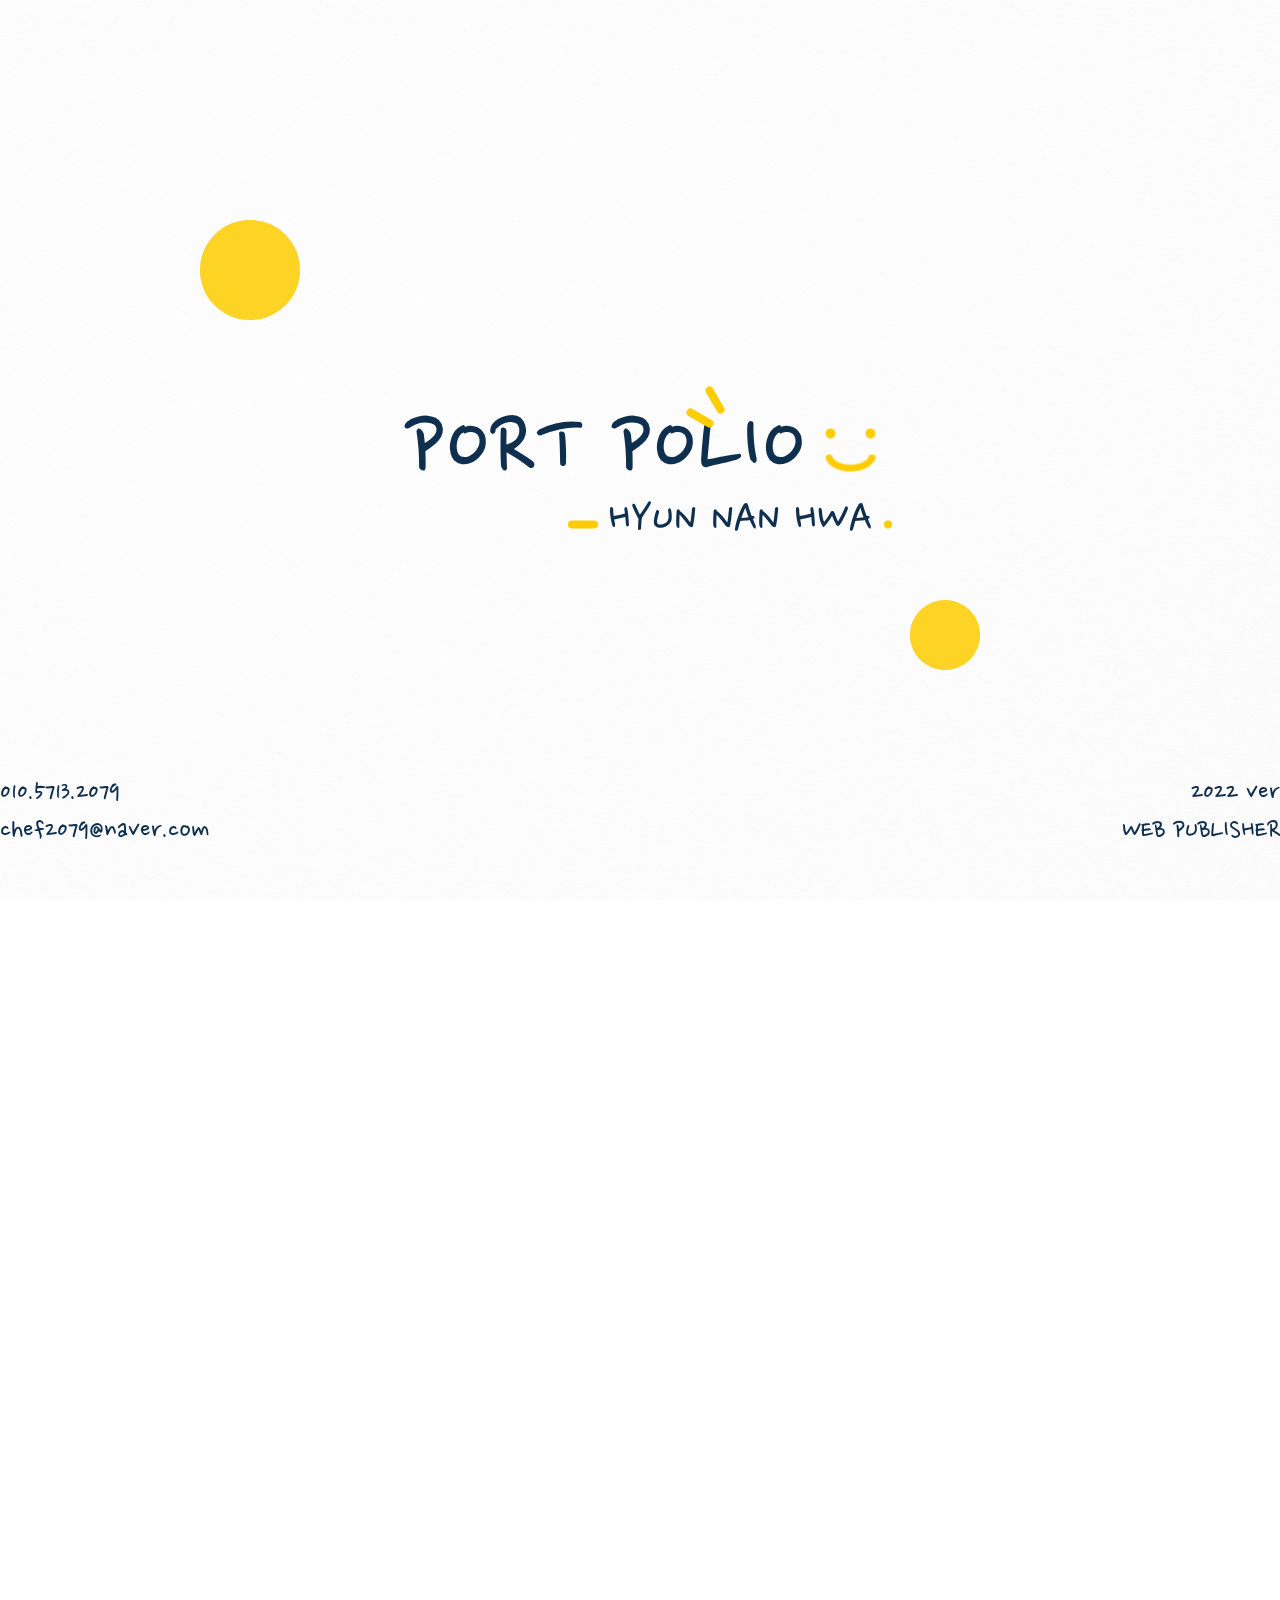
==== commit 4d703089: "Add files via upload" ====
--- a/index.html
+++ b/index.html
@@ -1,604 +1,604 @@
-<!DOCTYPE html>
-<html lang="ko">
-<head>
-    <meta charset="UTF-8">
-    <meta http-equiv="X-UA-Compatible" content="IE=edge">
-    <meta name="viewport" content="width=device-width, initial-scale=1.0">
-    <title>portpolio</title>
-
-    <link href="css/index.css" rel="stylesheet"/>
-
-    <link href="lib/XEIcon-2.2.0/xeicon.min.css" rel="stylesheet"/>
-    <link href="js/fullPage.js-master/dist/fullpage.min.css" rel="stylesheet"/>
-
-    <link href="https://fonts.googleapis.com/css2?family=Nanum+Pen+Script&display=swap" rel="stylesheet">
-    <link href="https://fonts.googleapis.com/css2?family=Noto+Sans+KR:wght@100;300;400;500;700&display=swap" rel="stylesheet">
-
-    <script src="js/fullPage.js-master/dist/fullpage.min.js"></script>
-    <script src="js/fullPage.js-master/vendors/scrolloverflow.min.js"></script>
-    <script src="js/jquery-3.6.0.min.js"></script>
-    <script>
-        $(function(){
-            var myFullpage = new fullpage('#fullpage', {
-                scrollOverflow:true,
-                anchors: ['firstPage', 'secondPage', '3rdPage', '4rdpage', '5rdpage', '6rdpage'],
-                /* navigation: true,
-                navigationPosition: 'right',  */
-                afterResponsive: function(isResponsive){
-                }
-            });
-
-            //hollys
-            $('.btn1').click(function(){
-                $('.hollys_page').css({
-                   'display' : 'block'
-                });
-                $('body').on('scroll touchmove mousewheel', function(event){
-                    event.preventDefault();
-                    event.stopPropagation();
-                    return false;
-                });
-            });
-
-            $('.xi-close').click(function(){
-                $('.hollys_page').css({
-                    'display' : 'none'
-                });
-                $('body').off('scroll touchmove mousewheel');
-            });
-
-
-            //cledor
-            $('.btn2').click(function(){
-                $('.cledor_page').css({
-                    'display' : 'block' 
-                });
-                $('body').on('scroll touchmove mousewheel', function(event){
-                    event.preventDefault();
-                    event.stopPropagation();
-                    return false;
-                });
-            });
-
-            $('.xi-close').click(function(){
-                $('.cledor_page').css({
-                    'display' : 'none'
-                });
-                $('body').off('scroll touchmove mousewheel');
-            });
-
-            //yoo
-            $('.btn3').click(function(){
-                $('.yoo_page').css({
-                    'display' : 'block' 
-                });
-                $('body').on('scroll touchmove mousewheel', function(event){
-                    event.preventDefault();
-                    event.stopPropagation();
-                    return false;
-                });
-            });
-
-            $('.xi-close').click(function(){
-                $('.yoo_page').css({
-                    'display' : 'none'
-                });
-                $('body').off('scroll touchmove mousewheel');
-            });
-
-            //non
-            $('.btn4').click(function(){
-                $('.non_page').css({
-                    'display' : 'block' 
-                });
-                $('body').on('scroll touchmove mousewheel', function(event){
-                    event.preventDefault();
-                    event.stopPropagation();
-                    return false;
-                });
-            });
-
-            $('.xi-close').click(function(){
-                $('.non_page').css({
-                    'display' : 'none'
-                });
-                $('body').off('scroll touchmove mousewheel');
-            });
-
-        });
-    </script>
-</head>
-<body>
-    
-    <div id="fullpage">
-
-        <div class="first section">
-            <header>
-                <img src="img/bg2.jpg" alt="">
-                <div class="title">
-                    <h1>PORT POLIO</h1>
-                    
-                    <div class="img">
-                        <img src="img/smile.png" alt="">
-                    </div><!-- img end -->
-                </div><!-- title end -->
-                
-                <div class="ani"></div>
-                <div class="ani2"></div>
-                <div class="ani3"></div>
-                <div class="ani4"></div>
-                <div class="ani5"></div>
-                <div class="ani6"></div>
-                <div class="ani7"></div>
-        
-                <div class="ani8"></div>
-                <div class="ani9"></div>
-                <div class="ani10"></div>
-                <div class="ani11"></div>
-                <div class="ani12"></div>
-        
-                <div class="name">
-                    <h2>HYUN NAN HWA</h2>
-                </div><!-- name end -->
-        
-                <div class="info">
-                    <ul>
-                        <li>010.5713.2079</li>
-                        <li>web_sg2079@naver.com</li>
-                    </ul><!-- left end -->
-        
-                    <ul>
-                        <li>2022 ver</li>
-                        <li>WEB PUBLISHER</li>
-                    </ul>
-                </div> <!-- info end -->
-            </header>
-        </div><!-- first section end -->
-        <div class="about section " id="section0">
-            
-            <div class="about_in">
-                <div class="about_left">
-                    <div>
-                        <h1>
-                            HYUN <br/>
-                            NAN HWA
-                        </h1>
-                    </div>
-                    
-                    <div class="character">
-                        <ul>
-                            <li><span>CHARACTER</span></li>
-                            <li>끈기</li>
-                            <li>책임감</li>
-                            <li>긍정적</li>
-                        </ul>
-                    </div><!-- character end -->
-                </div> <!-- about_left end -->
-                
-                
-                <div class="about_right">
-                    <div class="about_box">
-                        <div>
-                            <img src="img/다운로드.jpg" alt="">
-                        </div>
-
-                        <div>
-                            <ul class="profile"> 
-                                <li><span>PROFILE</span></li>
-                                <li>현난화</li>
-                                <li>부산광역시 동래구</li>
-                                <li>010.5713.2079</li>
-                                <li>web_sg2079@naver.com</li>
-                            </ul><!-- profile end -->
-
-                            <ul class="edu">
-                                <li><span>EDUCATION</span></li>
-                                <li>2021.12 그린컴퓨터아카데미 웹퍼블리셔 과정 수료</li>
-                                <li>2016.02 부산정보관광고등학교 졸업</li>
-                                <!-- <li><button>이력서 PDF 다운로드</button></li> -->
-                            </ul><!-- edu end -->
-                            
-                        </div>
-                        
-                    </div><!-- about_box end -->
-
-                    <div>
-                        <h3>SKILLS</h3>
-                        <ul class="skills">
-                            <li>
-                                <img src="img/html.png" alt="">
-                                <p>HTML</p>
-                            </li>
-                            <li>
-                                <img src="img/css.png" alt="">
-                                <p>CSS</p>
-                            </li>
-                            <li>
-                                <img src="img/js.png" alt="">
-                                <p>Js</p>
-                            </li>
-                            <li>
-                                <img src="img/ps.png" alt="">
-                                <p>Ps</p>
-                            </li>
-                            <li>
-                                <img src="img/ai.png" alt="">
-                                <p>Ai</p>
-                            </li>
-                            <li>
-                                <img src="img/xd.png" alt="">
-                                <p>XD</p>
-                            </li>
-                            <li>
-                                <img src="img/word.png" alt="">
-                                <p>Word</p>
-                            </li>
-                            <li>
-                                <img src="img/ppt.png" alt="">
-                                <p>PPT</p>
-                            </li>
-                        </ul>
-                    </div><!-- skills end -->
-                </div><!-- about_right -->
-            </div><!-- about_in end -->
-           
-        </div><!-- about end -->
-
-        <div class="section" id="section1">
-            <div class="chapter">
-
-                <div class="chapter_title">
-                    <h1>CHAPTER</h1>
-                    
-                    <div class="ani13"></div>
-                    <div class="ani14"></div>
-
-                    <div class="ani15"></div>
-                    <div class="ani16"></div>
-                    <div class="ani17"></div>
-                    <div class="ani18"></div>
-                    <div class="ani19"></div>
-
-                    <div class="ani20"></div>
-                    <div class="ani21"></div>
-                    <div class="ani22"></div>
-                    <div class="ani23"></div>
-                    <div class="ani24"></div>
-                </div><!-- chapter_title end -->
-
-                <div class="chapter_in">
-
-                    <ul class="web">
-                        <li><span>WEBSITE RENEWAL</span></li>
-                        <li>할리스 커피</li>
-                        <li>끌레도르</li>
-                        <li>빈집 큐레이션 플랫폼, 유휴</li>
-                        <li>코비젼 위하랑</li>
-                    </ul><!-- web end -->
-
-                    <ul class="app">
-                        <li><span>APP DESIGN</span></li>
-                        <li>논픽션</li>
-                    </ul><!-- app end -->
-
-                    <ul class="graphic">
-                        <li><span>GRAPHIC DESIGN</span></li>
-                    </ul><!-- graphic end -->
-                </div><!-- chapter_in end -->
-            </div>
-        </div>
-
-        <div class="section" id="section2">
-            <div class="hollys">
-                <div class="animation_hollys">
-                    <img src="img/hollys.png" alt="">
-                </div>
-
-                <div class="hollys_right">
-                    <div class="hollys_title">
-                        <h3>할리스 커피</h3>
-                        <p>기본형 페이지</p>
-                    </div><!-- hollys_title end -->
-
-                    <div class="program">
-                        <ul>
-                            <li><span>참여도</span></li>
-                            <li>기획/디자인/코딩 100%</li>
-                        </ul>
-
-                        <ul>
-                            <li><span>프로그램</span></li>
-                            <li>Photoshop</li>
-                            <li>XD</li>
-                            <li>HTML</li>
-                            <li>CSS</li>
-                        </ul>
-                    </div><!-- program end -->
-
-                    <div class="hollys_p">
-                        <p>할리스 레드를 사용해 포인트를 주었고,<br/>
-                            멤버십과 MD상품을 메인페이지에 배치하여<br/>
-                            중요한 정보를 확인할 수 있도록 디자인 하였습니다.</p>
-                        
-                        <button class="btn1">상세페이지</button>
-                        <button onclick="window.open('http://hymu.dothome.co.kr/hollys/index.html') ">홈페이지</button>
-                            
-                        <div class="hollys_page" id="h_page">
-                            <img src="img/hollys_page.jpg" alt="">
-                            <i class="xi-close"></i>
-                        </div><!-- hollys_page end -->
-                    </div><!-- hollys_p end -->
-                </div> <!-- hollys_right end -->
-            </div><!-- hollys end -->
-        </div>
-
-        <div class="section" id="section3">
-            
-            <div class="cledor">
-
-                <div class="cledor_left">
-                    <div class="cledor_title">
-                        <h3>끌레도르</h3>
-                        <p>반응형 페이지</p>
-                    </div><!-- hollys_title end -->
-
-                    <div class="program">
-                        <ul>
-                            <li><span>참여도</span></li>
-                            <li>기획/디자인/코딩 100%</li>
-                        </ul>
-
-                        <ul>
-                            <li><span>프로그램</span></li>
-                            <li>Photoshop</li>
-                            <li>XD</li>
-                            <li>HTML</li>
-                            <li>CSS</li>
-                        </ul>
-                    </div><!-- program end -->
-
-                    <div class="cledor_p">
-                        <p>
-                            끌레도르만의 부드럽고 세련되며, 고급스러운 느낌을<br/>
-                            살려주었습니다. 또한, 필요한 내용만을 담아 보기 좋고<br/>
-                            편리하게 사용할 수 있도록 리뉴얼 하였습니다.<br/>
-                            반응형으로 제작하였으며,
-                            뷰포트 414PX 까지 적용하였습니다.  <br/>
-                        </p>
-                        
-                        <button class="btn2">
-                            상세페이지
-                        </button>
-                        <button onclick="window.open('http://hymu.dothome.co.kr/cledor/index.html') ">홈페이지</button>
-
-                        <div class="cledor_page" id="c_page">
-                            <img src="img/cledor_page.jpg" alt="">
-                            <i class="xi-close"></i>
-                        </div><!-- cledor_page end -->
-
-                    </div><!-- cledor_p end -->
-                </div> <!-- cledor_left end -->
-                <div class="cledor_mockup">
-                    <img src="img/cledor_mockup.png" alt="">
-                </div><!-- cledor_mockup end -->
-            </div><!-- cledor end -->
-
-        </div>
-
-        <div class="section" id="section4">
-
-            <div class="yoo">
-                <div class="animation_yoo">
-                    <img src="img/yoo.jpg" alt="">
-                </div>
-
-                <div class="yoo_right">
-                    <div class="yoo_title">
-                        <h3>유휴</h3>
-                        <p>기본형 페이지</p>
-                    </div><!-- yoo_title end -->
-
-                    <div class="program">
-                        <ul>
-                            <li><span>참여도</span></li>
-                            <li>기획/디자인/코딩 100%</li>
-                        </ul>
-
-                        <ul>
-                            <li><span>프로그램</span></li>
-                            <li>Photoshop</li>
-                            <li>XD</li>
-                            <li>HTML</li>
-                            <li>CSS</li>
-                        </ul>
-                    </div><!-- program end -->
-
-                    <div class="yoo_p">
-                        <p>‘살고 싶은 동네’ 라는 의미에 맞춰<br/>
-                            깔끔하고 차분한 분위기로 디자인 하였습니다.<br/>
-                            멤버십과 유휴 동네의 소식,  빈집 찾기 등 필요한<br/>
-                            정보만을 담아 파악하기 쉽도록 리뉴얼 하였습니다.</p>
-                        
-                        <button class="btn3">상세페이지</button>
-                        <button onclick="window.open('http://hymu.dothome.co.kr/yoo/index.html#firstPage') ">홈페이지</button>
-
-                        <div class="yoo_page" id="y_page">
-                            <img src="img/yoo_page.jpg" alt="">
-                            <i class="xi-close"></i>
-                        </div><!-- yoo_page end -->
-
-                    </div><!-- yoo_p end -->
-                </div> <!-- yoo_right end -->
-            </div><!-- yoo end -->
-        </div>
-
-        <div class="section" id="section5">
-
-            <div class="weharang">
-
-                <div class="weharang_left">
-                    <div class="weharang_title">
-                        <h3>코비젼 위하랑</h3>
-                        <p>기본형 카피</p>
-                    </div><!-- weharang_title end -->
-
-                    <div class="program">
-                        <ul>
-                            <li><span>참여도</span></li>
-                            <li>코딩 100%</li>
-                        </ul>
-
-                        <ul>
-                            <li><span>프로그램</span></li>
-                            <li>HTML</li>
-                            <li>CSS</li>
-                        </ul>
-                    </div><!-- program end -->
-
-                    <div class="weharang_p">
-                        <p>
-                            코비젼 위하랑 홈페이지를 카피하여
-                            제작하였습니다.
-                        </p>
-                        
-                        <button onclick="window.open('http://hymu.dothome.co.kr/weharang/index.html') ">홈페이지</button>
-                    </div><!-- weharang_p end -->
-                </div> <!-- weharang_left end -->
-
-                <div class="weharang_mockup">
-                    <img src="img/weharang.jpg" alt="">
-                </div><!-- weharang_mockup end -->
-            </div><!-- weharang end -->
-
-        </div>
-
-        <div class="section" id="section6">
-
-            <div class="non">
-                <div class="non_mockup">
-                    <img src="img/non.png" alt="">
-                    <img src="img/non_menu.png" alt="">
-                    <img src="img/non_sub.png" alt="">
-                </div><!-- non_mockup end -->
-
-                <div class="non_right">
-                    <div class="non_title">
-                        <h3>논픽션</h3>
-                        <p>앱 디자인</p>
-                    </div><!-- yoo_title end -->
-
-                    <div class="program">
-                        <ul>
-                            <li><span>참여도</span></li>
-                            <li>기획/디자인 100%</li>
-                        </ul>
-
-                        <ul>
-                            <li><span>프로그램</span></li>
-                            <li>Photoshop</li>
-                            <li>XD</li>
-                        </ul>
-                    </div><!-- program end -->
-
-                    <div class="non_p">
-                        <p>논픽션의 브랜드 취지에 따라 차분하고<br/>
-                            고요한 분위기로 제작하였으며,<br/>
-                            자연적인 이미지를 강조하였습니다. </p>
-                        
-                        <button class="btn4">상세페이지</button>
-
-                        <div class="non_page">
-                            <img src="img/non_page.jpg" alt="">
-                            <i class="xi-close"></i>
-                        </div><!-- non_page end -->
-
-                    </div><!-- non_p end -->
-                </div> <!-- non_right end -->
-            </div><!-- non end -->
-        </div>
-
-        <div class="section" id="section7">
-            
-            <div class="graphic_design">
-
-                <div>
-                    <h3>GRAPHIC DESIGN</h3>    
-                </div>
-
-                <div class="banner">
-
-                    <div class="slide" id="slide1">
-                        <div class="banner1">
-                            <img src="img/0702-웹배너완성2.png" alt="">
-                        </div>
-                    </div>
-
-                    <div class="slide2 slide" id="slide2">
-                        <div class="banner2">
-                            <img src="img/1101_레이어마스크사용하여배너제작_완성.jpg" alt="">
-                        </div>
-                    </div>
-
-                    <div class="slide3 slide" id="slide3">
-                        <div class="banner3">
-                            <img src="img/06_가우시안 블러이미지.jpg" alt="">
-                        </div>
-                    </div>
-
-                    <div class="slide4 slide" id="slide4">
-                        <div class="banner4">
-                            <img src="img/메인시안02.jpg" alt="">
-                            <img src="img/토마토잘라내기.jpg" alt="">
-                        </div>
-                    </div>
-
-                    <div class="slide5 slide" id="slide5">
-                        <div class="banner5">
-                            <img src="img/왕복항공권.png" alt="">
-                            <img src="img/이벤트.png" alt="">
-                        </div>
-                    </div>
-
-                </div><!-- banner end -->
-
-            </div><!-- graphic_design end -->
-
-        </div>
-
-        <div class="section" id="section8">
-
-            <div class="footer">
-                <div class="f_title">
-                    <h1>THANK YOU !</h1>
-                    
-                    <div class="img">
-                        <img src="img/smile.png" alt="">
-                    </div><!-- img end -->
-                </div><!-- f_title end -->
-
-                <div class="ani25"></div>
-                <div class="ani26"></div>
-
-        
-                <div class="f_info">
-                    <ul>
-                        <li>010.5713.2079</li>
-                        <li>web_sg2079@naver.com</li>
-                    </ul><!-- left end -->
-        
-                    <ul>
-                        <li><a href="img/현난화 입사지원서.pdf" download target="_blank">이력서 다운로드</a></li>
-                        <li><a href="img/현난화_포트폴리오.pdf" download target="_blank">포트폴리오 다운로드</a></li>
-                    </ul>
-                    
-                    <ul>
-                        <li>2022 ver</li>
-                        <li>WEB PUBLISHER</li>
-                    </ul>
-                </div> <!-- info end -->
-            </div><!-- footer end -->
-        </div>
-
-    </div> <!-- #fullpage end -->
-</body>
+<!DOCTYPE html>
+<html lang="ko">
+<head>
+    <meta charset="UTF-8">
+    <meta http-equiv="X-UA-Compatible" content="IE=edge">
+    <meta name="viewport" content="width=device-width, initial-scale=1.0">
+    <title>portpolio</title>
+
+    <link href="css/index.css" rel="stylesheet"/>
+
+    <link href="lib/XEIcon-2.2.0/xeicon.min.css" rel="stylesheet"/>
+    <link href="js/fullPage.js-master/dist/fullpage.min.css" rel="stylesheet"/>
+
+    <link href="https://fonts.googleapis.com/css2?family=Nanum+Pen+Script&display=swap" rel="stylesheet">
+    <link href="https://fonts.googleapis.com/css2?family=Noto+Sans+KR:wght@100;300;400;500;700&display=swap" rel="stylesheet">
+
+    <script src="js/fullPage.js-master/dist/fullpage.min.js"></script>
+    <script src="js/fullPage.js-master/vendors/scrolloverflow.min.js"></script>
+    <script src="js/jquery-3.6.0.min.js"></script>
+    <script>
+        $(function(){
+            var myFullpage = new fullpage('#fullpage', {
+                scrollOverflow:true,
+                anchors: ['firstPage', 'secondPage', '3rdPage', '4rdpage', '5rdpage', '6rdpage'],
+                /* navigation: true,
+                navigationPosition: 'right',  */
+                afterResponsive: function(isResponsive){
+                }
+            });
+
+            //hollys
+            $('.btn1').click(function(){
+                $('.hollys_page').css({
+                   'display' : 'block'
+                });
+                $('body').on('scroll touchmove mousewheel', function(event){
+                    event.preventDefault();
+                    event.stopPropagation();
+                    return false;
+                });
+            });
+
+            $('.xi-close').click(function(){
+                $('.hollys_page').css({
+                    'display' : 'none'
+                });
+                $('body').off('scroll touchmove mousewheel');
+            });
+
+
+            //cledor
+            $('.btn2').click(function(){
+                $('.cledor_page').css({
+                    'display' : 'block' 
+                });
+                $('body').on('scroll touchmove mousewheel', function(event){
+                    event.preventDefault();
+                    event.stopPropagation();
+                    return false;
+                });
+            });
+
+            $('.xi-close').click(function(){
+                $('.cledor_page').css({
+                    'display' : 'none'
+                });
+                $('body').off('scroll touchmove mousewheel');
+            });
+
+            //yoo
+            $('.btn3').click(function(){
+                $('.yoo_page').css({
+                    'display' : 'block' 
+                });
+                $('body').on('scroll touchmove mousewheel', function(event){
+                    event.preventDefault();
+                    event.stopPropagation();
+                    return false;
+                });
+            });
+
+            $('.xi-close').click(function(){
+                $('.yoo_page').css({
+                    'display' : 'none'
+                });
+                $('body').off('scroll touchmove mousewheel');
+            });
+
+            //non
+            $('.btn4').click(function(){
+                $('.non_page').css({
+                    'display' : 'block' 
+                });
+                $('body').on('scroll touchmove mousewheel', function(event){
+                    event.preventDefault();
+                    event.stopPropagation();
+                    return false;
+                });
+            });
+
+            $('.xi-close').click(function(){
+                $('.non_page').css({
+                    'display' : 'none'
+                });
+                $('body').off('scroll touchmove mousewheel');
+            });
+
+        });
+    </script>
+</head>
+<body>
+    
+    <div id="fullpage">
+
+        <div class="first section">
+            <header>
+                <img src="img/bg2.jpg" alt="">
+                <div class="title">
+                    <h1>PORT POLIO</h1>
+                    
+                    <div class="img">
+                        <img src="img/smile.png" alt="">
+                    </div><!-- img end -->
+                </div><!-- title end -->
+                
+                <div class="ani"></div>
+                <div class="ani2"></div>
+                <div class="ani3"></div>
+                <div class="ani4"></div>
+                <div class="ani5"></div>
+                <div class="ani6"></div>
+                <div class="ani7"></div>
+        
+                <div class="ani8"></div>
+                <div class="ani9"></div>
+                <div class="ani10"></div>
+                <div class="ani11"></div>
+                <div class="ani12"></div>
+        
+                <div class="name">
+                    <h2>HYUN NAN HWA</h2>
+                </div><!-- name end -->
+        
+                <div class="info">
+                    <ul>
+                        <li>010.5713.2079</li>
+                        <li>chef2079@naver.com</li>
+                    </ul><!-- left end -->
+        
+                    <ul>
+                        <li>2022 ver</li>
+                        <li>WEB PUBLISHER</li>
+                    </ul>
+                </div> <!-- info end -->
+            </header>
+        </div><!-- first section end -->
+        <div class="about section " id="section0">
+            
+            <div class="about_in">
+                <div class="about_left">
+                    <div>
+                        <h1>
+                            HYUN <br/>
+                            NAN HWA
+                        </h1>
+                    </div>
+                    
+                    <div class="character">
+                        <ul>
+                            <li><span>CHARACTER</span></li>
+                            <li>끈기</li>
+                            <li>책임감</li>
+                            <li>긍정적</li>
+                        </ul>
+                    </div><!-- character end -->
+                </div> <!-- about_left end -->
+                
+                
+                <div class="about_right">
+                    <div class="about_box">
+                        <div>
+                            <img src="img/다운로드.jpg" alt="">
+                        </div>
+
+                        <div>
+                            <ul class="profile"> 
+                                <li><span>PROFILE</span></li>
+                                <li>현난화</li>
+                                <li>부산광역시 동래구</li>
+                                <li>010.5713.2079</li>
+                                <li>chef2079@naver.com</li>
+                            </ul><!-- profile end -->
+
+                            <ul class="edu">
+                                <li><span>EDUCATION</span></li>
+<!--                                 <li>2021.12 그린컴퓨터아카데미 웹퍼블리셔 과정 수료</li>
+ -->                                <li>2016.02 부산정보관광고등학교 졸업</li>
+                                <!-- <li><button>이력서 PDF 다운로드</button></li> -->
+                            </ul><!-- edu end -->
+                            
+                        </div>
+                        
+                    </div><!-- about_box end -->
+
+                    <div>
+                        <h3>SKILLS</h3>
+                        <ul class="skills">
+                            <li>
+                                <img src="img/html.png" alt="">
+                                <p>HTML</p>
+                            </li>
+                            <li>
+                                <img src="img/css.png" alt="">
+                                <p>CSS</p>
+                            </li>
+                            <li>
+                                <img src="img/js.png" alt="">
+                                <p>Js</p>
+                            </li>
+                            <li>
+                                <img src="img/ps.png" alt="">
+                                <p>Ps</p>
+                            </li>
+                            <li>
+                                <img src="img/ai.png" alt="">
+                                <p>Ai</p>
+                            </li>
+                            <li>
+                                <img src="img/xd.png" alt="">
+                                <p>XD</p>
+                            </li>
+                            <li>
+                                <img src="img/word.png" alt="">
+                                <p>Word</p>
+                            </li>
+                            <li>
+                                <img src="img/ppt.png" alt="">
+                                <p>PPT</p>
+                            </li>
+                        </ul>
+                    </div><!-- skills end -->
+                </div><!-- about_right -->
+            </div><!-- about_in end -->
+           
+        </div><!-- about end -->
+
+        <div class="section" id="section1">
+            <div class="chapter">
+
+                <div class="chapter_title">
+                    <h1>CHAPTER</h1>
+                    
+                    <div class="ani13"></div>
+                    <div class="ani14"></div>
+
+                    <div class="ani15"></div>
+                    <div class="ani16"></div>
+                    <div class="ani17"></div>
+                    <div class="ani18"></div>
+                    <div class="ani19"></div>
+
+                    <div class="ani20"></div>
+                    <div class="ani21"></div>
+                    <div class="ani22"></div>
+                    <div class="ani23"></div>
+                    <div class="ani24"></div>
+                </div><!-- chapter_title end -->
+
+                <div class="chapter_in">
+
+                    <ul class="web">
+                        <li><span>WEBSITE RENEWAL</span></li>
+                        <li>할리스 커피</li>
+                        <li>끌레도르</li>
+                        <li>빈집 큐레이션 플랫폼, 유휴</li>
+                        <li>코비젼 위하랑</li>
+                    </ul><!-- web end -->
+
+                    <ul class="app">
+                        <li><span>APP DESIGN</span></li>
+                        <li>논픽션</li>
+                    </ul><!-- app end -->
+
+                    <ul class="graphic">
+                        <li><span>GRAPHIC DESIGN</span></li>
+                    </ul><!-- graphic end -->
+                </div><!-- chapter_in end -->
+            </div>
+        </div>
+
+        <div class="section" id="section2">
+            <div class="hollys">
+                <div class="animation_hollys">
+                    <img src="img/hollys.png" alt="">
+                </div>
+
+                <div class="hollys_right">
+                    <div class="hollys_title">
+                        <h3>할리스 커피</h3>
+                        <p>기본형 페이지</p>
+                    </div><!-- hollys_title end -->
+
+                    <div class="program">
+                        <ul>
+                            <li><span>참여도</span></li>
+                            <li>기획/디자인/코딩 100%</li>
+                        </ul>
+
+                        <ul>
+                            <li><span>프로그램</span></li>
+                            <li>Photoshop</li>
+                            <li>XD</li>
+                            <li>HTML</li>
+                            <li>CSS</li>
+                        </ul>
+                    </div><!-- program end -->
+
+                    <div class="hollys_p">
+                        <p>할리스 레드를 사용해 포인트를 주었고,<br/>
+                            멤버십과 MD상품을 메인페이지에 배치하여<br/>
+                            중요한 정보를 확인할 수 있도록 디자인 하였습니다.</p>
+                        
+                        <button class="btn1">상세페이지</button>
+                        <button onclick="window.open('http://hymu.dothome.co.kr/hollys/index.html') ">홈페이지</button>
+                            
+                        <div class="hollys_page" id="h_page">
+                            <img src="img/hollys_page.jpg" alt="">
+                            <i class="xi-close"></i>
+                        </div><!-- hollys_page end -->
+                    </div><!-- hollys_p end -->
+                </div> <!-- hollys_right end -->
+            </div><!-- hollys end -->
+        </div>
+
+        <div class="section" id="section3">
+            
+            <div class="cledor">
+
+                <div class="cledor_left">
+                    <div class="cledor_title">
+                        <h3>끌레도르</h3>
+                        <p>반응형 페이지</p>
+                    </div><!-- hollys_title end -->
+
+                    <div class="program">
+                        <ul>
+                            <li><span>참여도</span></li>
+                            <li>기획/디자인/코딩 100%</li>
+                        </ul>
+
+                        <ul>
+                            <li><span>프로그램</span></li>
+                            <li>Photoshop</li>
+                            <li>XD</li>
+                            <li>HTML</li>
+                            <li>CSS</li>
+                        </ul>
+                    </div><!-- program end -->
+
+                    <div class="cledor_p">
+                        <p>
+                            끌레도르만의 부드럽고 세련되며, 고급스러운 느낌을<br/>
+                            살려주었습니다. 또한, 필요한 내용만을 담아 보기 좋고<br/>
+                            편리하게 사용할 수 있도록 리뉴얼 하였습니다.<br/>
+                            반응형으로 제작하였으며,
+                            뷰포트 414PX 까지 적용하였습니다.  <br/>
+                        </p>
+                        
+                        <button class="btn2">
+                            상세페이지
+                        </button>
+                        <button onclick="window.open('http://hymu.dothome.co.kr/cledor/index.html') ">홈페이지</button>
+
+                        <div class="cledor_page" id="c_page">
+                            <img src="img/cledor_page.jpg" alt="">
+                            <i class="xi-close"></i>
+                        </div><!-- cledor_page end -->
+
+                    </div><!-- cledor_p end -->
+                </div> <!-- cledor_left end -->
+                <div class="cledor_mockup">
+                    <img src="img/cledor_mockup.png" alt="">
+                </div><!-- cledor_mockup end -->
+            </div><!-- cledor end -->
+
+        </div>
+
+        <div class="section" id="section4">
+
+            <div class="yoo">
+                <div class="animation_yoo">
+                    <img src="img/yoo.jpg" alt="">
+                </div>
+
+                <div class="yoo_right">
+                    <div class="yoo_title">
+                        <h3>유휴</h3>
+                        <p>기본형 페이지</p>
+                    </div><!-- yoo_title end -->
+
+                    <div class="program">
+                        <ul>
+                            <li><span>참여도</span></li>
+                            <li>기획/디자인/코딩 100%</li>
+                        </ul>
+
+                        <ul>
+                            <li><span>프로그램</span></li>
+                            <li>Photoshop</li>
+                            <li>XD</li>
+                            <li>HTML</li>
+                            <li>CSS</li>
+                        </ul>
+                    </div><!-- program end -->
+
+                    <div class="yoo_p">
+                        <p>‘살고 싶은 동네’ 라는 의미에 맞춰<br/>
+                            깔끔하고 차분한 분위기로 디자인 하였습니다.<br/>
+                            멤버십과 유휴 동네의 소식,  빈집 찾기 등 필요한<br/>
+                            정보만을 담아 파악하기 쉽도록 리뉴얼 하였습니다.</p>
+                        
+                        <button class="btn3">상세페이지</button>
+                        <button onclick="window.open('http://hymu.dothome.co.kr/yoo/index.html#firstPage') ">홈페이지</button>
+
+                        <div class="yoo_page" id="y_page">
+                            <img src="img/yoo_page.jpg" alt="">
+                            <i class="xi-close"></i>
+                        </div><!-- yoo_page end -->
+
+                    </div><!-- yoo_p end -->
+                </div> <!-- yoo_right end -->
+            </div><!-- yoo end -->
+        </div>
+
+        <div class="section" id="section5">
+
+            <div class="weharang">
+
+                <div class="weharang_left">
+                    <div class="weharang_title">
+                        <h3>코비젼 위하랑</h3>
+                        <p>기본형 카피</p>
+                    </div><!-- weharang_title end -->
+
+                    <div class="program">
+                        <ul>
+                            <li><span>참여도</span></li>
+                            <li>코딩 100%</li>
+                        </ul>
+
+                        <ul>
+                            <li><span>프로그램</span></li>
+                            <li>HTML</li>
+                            <li>CSS</li>
+                        </ul>
+                    </div><!-- program end -->
+
+                    <div class="weharang_p">
+                        <p>
+                            코비젼 위하랑 홈페이지를 카피하여
+                            제작하였습니다.
+                        </p>
+                        
+                        <button onclick="window.open('http://hymu.dothome.co.kr/weharang/index.html') ">홈페이지</button>
+                    </div><!-- weharang_p end -->
+                </div> <!-- weharang_left end -->
+
+                <div class="weharang_mockup">
+                    <img src="img/weharang.jpg" alt="">
+                </div><!-- weharang_mockup end -->
+            </div><!-- weharang end -->
+
+        </div>
+
+        <div class="section" id="section6">
+
+            <div class="non">
+                <div class="non_mockup">
+                    <img src="img/non.png" alt="">
+                    <img src="img/non_menu.png" alt="">
+                    <img src="img/non_sub.png" alt="">
+                </div><!-- non_mockup end -->
+
+                <div class="non_right">
+                    <div class="non_title">
+                        <h3>논픽션</h3>
+                        <p>앱 디자인</p>
+                    </div><!-- yoo_title end -->
+
+                    <div class="program">
+                        <ul>
+                            <li><span>참여도</span></li>
+                            <li>기획/디자인 100%</li>
+                        </ul>
+
+                        <ul>
+                            <li><span>프로그램</span></li>
+                            <li>Photoshop</li>
+                            <li>XD</li>
+                        </ul>
+                    </div><!-- program end -->
+
+                    <div class="non_p">
+                        <p>논픽션의 브랜드 취지에 따라 차분하고<br/>
+                            고요한 분위기로 제작하였으며,<br/>
+                            자연적인 이미지를 강조하였습니다. </p>
+                        
+                        <button class="btn4">상세페이지</button>
+
+                        <div class="non_page">
+                            <img src="img/non_page.jpg" alt="">
+                            <i class="xi-close"></i>
+                        </div><!-- non_page end -->
+
+                    </div><!-- non_p end -->
+                </div> <!-- non_right end -->
+            </div><!-- non end -->
+        </div>
+
+        <div class="section" id="section7">
+            
+            <div class="graphic_design">
+
+                <div>
+                    <h3>GRAPHIC DESIGN</h3>    
+                </div>
+
+                <div class="banner">
+
+                    <div class="slide" id="slide1">
+                        <div class="banner1">
+                            <img src="img/0702-웹배너완성2.png" alt="">
+                        </div>
+                    </div>
+
+                    <div class="slide2 slide" id="slide2">
+                        <div class="banner2">
+                            <img src="img/1101_레이어마스크사용하여배너제작_완성.jpg" alt="">
+                        </div>
+                    </div>
+
+                    <div class="slide3 slide" id="slide3">
+                        <div class="banner3">
+                            <img src="img/06_가우시안 블러이미지.jpg" alt="">
+                        </div>
+                    </div>
+
+                    <div class="slide4 slide" id="slide4">
+                        <div class="banner4">
+                            <img src="img/메인시안02.jpg" alt="">
+                            <img src="img/토마토잘라내기.jpg" alt="">
+                        </div>
+                    </div>
+
+                    <div class="slide5 slide" id="slide5">
+                        <div class="banner5">
+                            <img src="img/왕복항공권.png" alt="">
+                            <img src="img/이벤트.png" alt="">
+                        </div>
+                    </div>
+
+                </div><!-- banner end -->
+
+            </div><!-- graphic_design end -->
+
+        </div>
+
+        <div class="section" id="section8">
+
+            <div class="footer">
+                <div class="f_title">
+                    <h1>THANK YOU !</h1>
+                    
+                    <div class="img">
+                        <img src="img/smile.png" alt="">
+                    </div><!-- img end -->
+                </div><!-- f_title end -->
+
+                <div class="ani25"></div>
+                <div class="ani26"></div>
+
+        
+                <div class="f_info">
+                    <ul>
+                        <li>010.5713.2079</li>
+                        <li>chef2079@naver.com</li>
+                    </ul><!-- left end -->
+        
+                    <!-- <ul>
+                        <li><a href="img/현난화 입사지원서.pdf" download target="_blank">이력서 다운로드</a></li>
+                        <li><a href="img/현난화_포트폴리오.pdf" download target="_blank">포트폴리오 다운로드</a></li>
+                    </ul> -->
+                    
+                    <ul>
+                        <li style="text-align: end;">2022 ver</li>
+                        <li>WEB PUBLISHER</li>
+                    </ul>
+                </div> <!-- info end -->
+            </div><!-- footer end -->
+        </div>
+
+    </div> <!-- #fullpage end -->
+</body>
 </html>